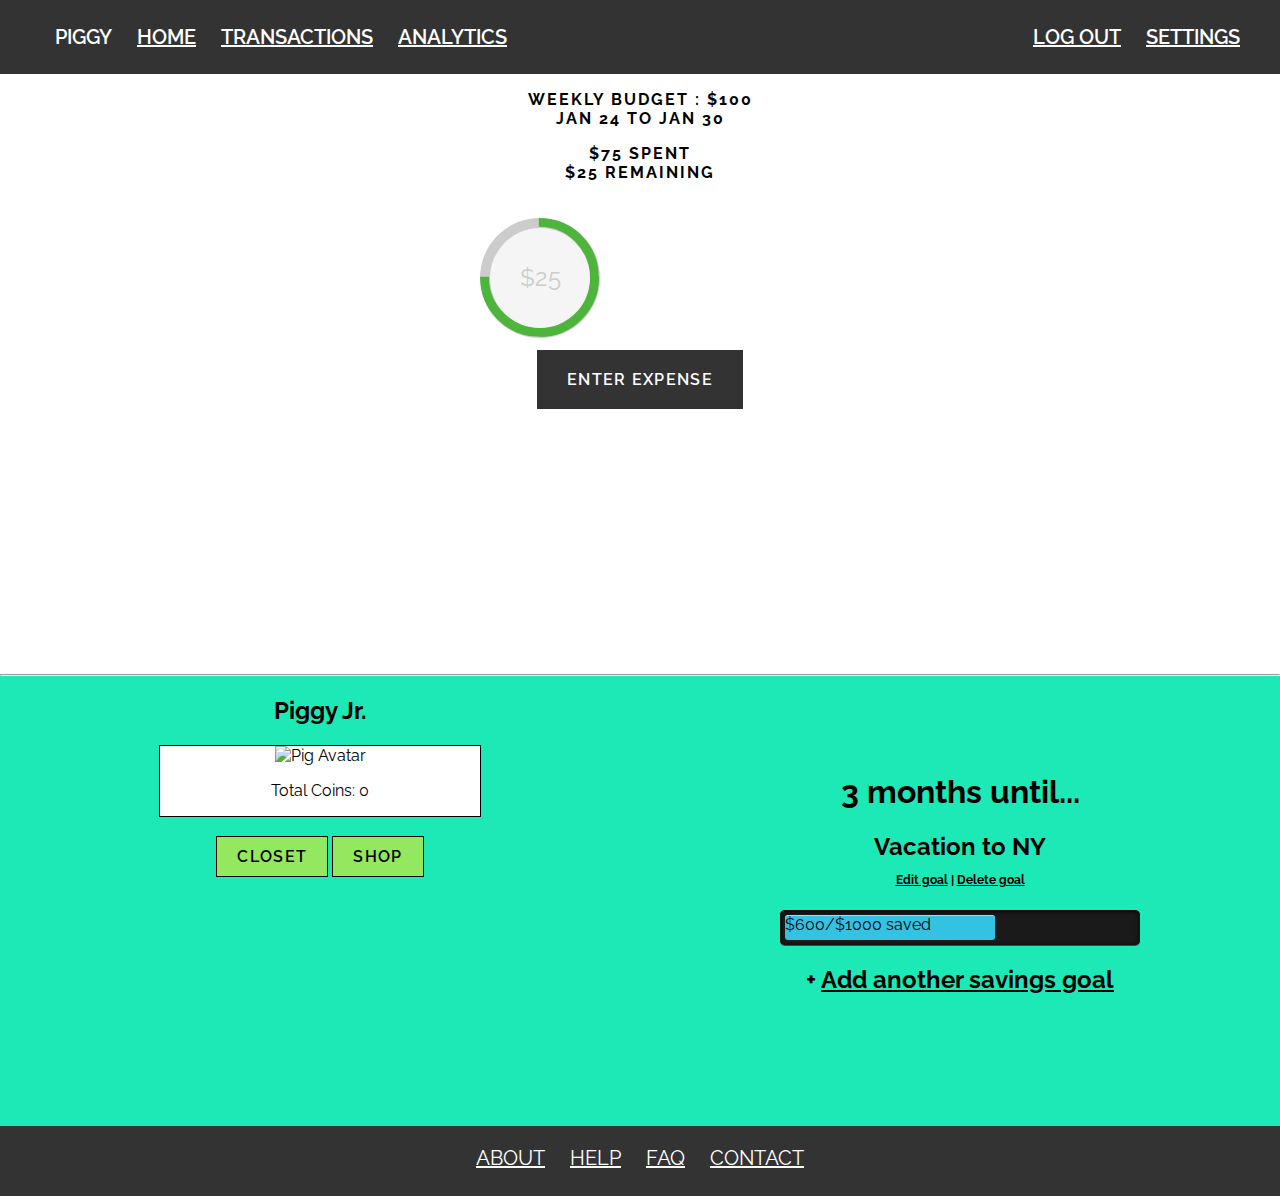
==== index.html @ 3ca3946b "Modified navigation for index.html and created expense.html page" ====
<!DOCTYPE html>
<html>
  <head>
    <title>Piggy Homepage</title>
    <meta charset="UTF-8">
    <meta name="viewport" content="width=device-width, initial-scale=1">
    
    <link href='https://fonts.googleapis.com/css?family=Raleway:400, 600' rel='stylesheet' type='text/css'>

    <link rel="stylesheet" href="css/circle.css">
    <link rel="stylesheet" href="css/home.css">

  </head>
  <body>

    <header>
      <div class="container-fluid">
        <ul class="nav-left">
          <li>PIGGY</li> <!-- Brand Name -->
          <li><a href="#">Home</a></li>
          <li><a href="src/expense.html">Transactions</a></li>
          <li><a href="#">Analytics</a></li>
        </ul>
        <ul class="nav-right">
          
          <li><a href="#">Settings</a></li>
          <li><a href="#">Log Out</a></li>
        </ul>
      </div>
    </header>

    <!--<div class="tabs-bar">
        <a href="#">
          <div class="tab" style="margin-right: 1px;">
            Home
          </div>
        </a>

        <a href="#">
          <div class="tab" style="margin-right: 1px;">
            Transactions
          </div>
        </a>

        <a href="#">
          <div class="tab">
            Analytics
          </div>
        </a>
    </div>-->
    
    <div class="jumbotron">
      <p class="weeklyIndicator"> Weekly Budget : $100 <br>Jan 24 to Jan 30 </p>
      <p class="currentSpendings"> $75 spent<br>$25 remaining </p>
      <div class="indicatorContainer">
          <div class="c100 p75 huge green">
            <span>$25</span>
            <div class="slice">
              <div class="bar"></div>
              <div class="fill"></div>
            </div>
          </div>
      </div>

      <!-- Enter expense button -->
      <div class="btnContainer">
        <a class="btn-primary" href="#">Enter Expense</a>
      </div>
    </div>

    <hr>

    <div class="jumbotron2">
      <div class="col" id="pig-avatar">
        <h2>Piggy Jr.</h2>
        <div id ="avatar-image">
          <img src="images/piggy-avatar.png" alt="Pig Avatar" height="auto" width="50%" style="margin:auto">
          <p>Total Coins: 0</p>
        </div>
        <br>
        <div class="buttons">
          <a class="btn-piggy" href="#">Closet</a>
          <a class="btn-piggy" href="#">Shop</a>
        </div>
      </div>

      <div class="col">
        <br><br><br><br>

        <h1 style="text-align: center"> 3 months until... </h1>
        <h2 style="text-align: center"> Vacation to NY <br><span style="font-size: 12px"><a href="#" style="color: black">Edit goal</a> | <a href="#" style="color: black">Delete goal</a></span> </h2>

        <div class="progress-bar blue" style="margin: 0 auto">
          <span style="width: 60%">$600/$1000 saved</span>
        </div>

        <h2 style="text-align: center">+ <a href="#" style="color: black">Add another savings goal </a></h2>
      </div>
    </div>

    <div class="footer">
      <a href="#">About</a>
      <a href="#">Help</a>
      <a href="#">FAQ</a>
      <a href="#">Contact</a>
    </div>

    <script>
    </script>
  </body>
</html>
---- css/circle.css ----
.rect-auto,
.c100.p51 .slice,
.c100.p52 .slice,
.c100.p53 .slice,
.c100.p54 .slice,
.c100.p55 .slice,
.c100.p56 .slice,
.c100.p57 .slice,
.c100.p58 .slice,
.c100.p59 .slice,
.c100.p60 .slice,
.c100.p61 .slice,
.c100.p62 .slice,
.c100.p63 .slice,
.c100.p64 .slice,
.c100.p65 .slice,
.c100.p66 .slice,
.c100.p67 .slice,
.c100.p68 .slice,
.c100.p69 .slice,
.c100.p70 .slice,
.c100.p71 .slice,
.c100.p72 .slice,
.c100.p73 .slice,
.c100.p74 .slice,
.c100.p75 .slice,
.c100.p76 .slice,
.c100.p77 .slice,
.c100.p78 .slice,
.c100.p79 .slice,
.c100.p80 .slice,
.c100.p81 .slice,
.c100.p82 .slice,
.c100.p83 .slice,
.c100.p84 .slice,
.c100.p85 .slice,
.c100.p86 .slice,
.c100.p87 .slice,
.c100.p88 .slice,
.c100.p89 .slice,
.c100.p90 .slice,
.c100.p91 .slice,
.c100.p92 .slice,
.c100.p93 .slice,
.c100.p94 .slice,
.c100.p95 .slice,
.c100.p96 .slice,
.c100.p97 .slice,
.c100.p98 .slice,
.c100.p99 .slice,
.c100.p100 .slice {
  clip: rect(auto, auto, auto, auto);
}
.pie,
.c100 .bar,
.c100.p51 .fill,
.c100.p52 .fill,
.c100.p53 .fill,
.c100.p54 .fill,
.c100.p55 .fill,
.c100.p56 .fill,
.c100.p57 .fill,
.c100.p58 .fill,
.c100.p59 .fill,
.c100.p60 .fill,
.c100.p61 .fill,
.c100.p62 .fill,
.c100.p63 .fill,
.c100.p64 .fill,
.c100.p65 .fill,
.c100.p66 .fill,
.c100.p67 .fill,
.c100.p68 .fill,
.c100.p69 .fill,
.c100.p70 .fill,
.c100.p71 .fill,
.c100.p72 .fill,
.c100.p73 .fill,
.c100.p74 .fill,
.c100.p75 .fill,
.c100.p76 .fill,
.c100.p77 .fill,
.c100.p78 .fill,
.c100.p79 .fill,
.c100.p80 .fill,
.c100.p81 .fill,
.c100.p82 .fill,
.c100.p83 .fill,
.c100.p84 .fill,
.c100.p85 .fill,
.c100.p86 .fill,
.c100.p87 .fill,
.c100.p88 .fill,
.c100.p89 .fill,
.c100.p90 .fill,
.c100.p91 .fill,
.c100.p92 .fill,
.c100.p93 .fill,
.c100.p94 .fill,
.c100.p95 .fill,
.c100.p96 .fill,
.c100.p97 .fill,
.c100.p98 .fill,
.c100.p99 .fill,
.c100.p100 .fill {
  position: absolute;
  border: 0.08em solid #307bbb;
  width: 0.84em;
  height: 0.84em;
  clip: rect(0em, 0.5em, 1em, 0em);
  border-radius: 50%;
  -webkit-transform: rotate(0deg);
  -moz-transform: rotate(0deg);
  -ms-transform: rotate(0deg);
  -o-transform: rotate(0deg);
  transform: rotate(0deg);
}
.pie-fill,
.c100.p51 .bar:after,
.c100.p51 .fill,
.c100.p52 .bar:after,
.c100.p52 .fill,
.c100.p53 .bar:after,
.c100.p53 .fill,
.c100.p54 .bar:after,
.c100.p54 .fill,
.c100.p55 .bar:after,
.c100.p55 .fill,
.c100.p56 .bar:after,
.c100.p56 .fill,
.c100.p57 .bar:after,
.c100.p57 .fill,
.c100.p58 .bar:after,
.c100.p58 .fill,
.c100.p59 .bar:after,
.c100.p59 .fill,
.c100.p60 .bar:after,
.c100.p60 .fill,
.c100.p61 .bar:after,
.c100.p61 .fill,
.c100.p62 .bar:after,
.c100.p62 .fill,
.c100.p63 .bar:after,
.c100.p63 .fill,
.c100.p64 .bar:after,
.c100.p64 .fill,
.c100.p65 .bar:after,
.c100.p65 .fill,
.c100.p66 .bar:after,
.c100.p66 .fill,
.c100.p67 .bar:after,
.c100.p67 .fill,
.c100.p68 .bar:after,
.c100.p68 .fill,
.c100.p69 .bar:after,
.c100.p69 .fill,
.c100.p70 .bar:after,
.c100.p70 .fill,
.c100.p71 .bar:after,
.c100.p71 .fill,
.c100.p72 .bar:after,
.c100.p72 .fill,
.c100.p73 .bar:after,
.c100.p73 .fill,
.c100.p74 .bar:after,
.c100.p74 .fill,
.c100.p75 .bar:after,
.c100.p75 .fill,
.c100.p76 .bar:after,
.c100.p76 .fill,
.c100.p77 .bar:after,
.c100.p77 .fill,
.c100.p78 .bar:after,
.c100.p78 .fill,
.c100.p79 .bar:after,
.c100.p79 .fill,
.c100.p80 .bar:after,
.c100.p80 .fill,
.c100.p81 .bar:after,
.c100.p81 .fill,
.c100.p82 .bar:after,
.c100.p82 .fill,
.c100.p83 .bar:after,
.c100.p83 .fill,
.c100.p84 .bar:after,
.c100.p84 .fill,
.c100.p85 .bar:after,
.c100.p85 .fill,
.c100.p86 .bar:after,
.c100.p86 .fill,
.c100.p87 .bar:after,
.c100.p87 .fill,
.c100.p88 .bar:after,
.c100.p88 .fill,
.c100.p89 .bar:after,
.c100.p89 .fill,
.c100.p90 .bar:after,
.c100.p90 .fill,
.c100.p91 .bar:after,
.c100.p91 .fill,
.c100.p92 .bar:after,
.c100.p92 .fill,
.c100.p93 .bar:after,
.c100.p93 .fill,
.c100.p94 .bar:after,
.c100.p94 .fill,
.c100.p95 .bar:after,
.c100.p95 .fill,
.c100.p96 .bar:after,
.c100.p96 .fill,
.c100.p97 .bar:after,
.c100.p97 .fill,
.c100.p98 .bar:after,
.c100.p98 .fill,
.c100.p99 .bar:after,
.c100.p99 .fill,
.c100.p100 .bar:after,
.c100.p100 .fill {
  -webkit-transform: rotate(180deg);
  -moz-transform: rotate(180deg);
  -ms-transform: rotate(180deg);
  -o-transform: rotate(180deg);
  transform: rotate(180deg);
}
.c100 {
  position: relative;
  font-size: 120px;
  width: 1em;
  height: 1em;
  border-radius: 50%;
  float: left;
  margin: 0 0.1em 0.1em 0;
  background-color: #cccccc;
}
.c100 *,
.c100 *:before,
.c100 *:after {
  -webkit-box-sizing: content-box;
  -moz-box-sizing: content-box;
  box-sizing: content-box;
}
.c100.center {
  float: none;
  margin: 0 auto;
}
.c100.big {
  font-size: 240px;
}
.c100.small {
  font-size: 80px;
}
.c100 > span {
  position: absolute;
  width: 100%;
  z-index: 1;
  left: 0;
  top: 0;
  width: 5em;
  line-height: 5em;
  font-size: 0.2em;
  color: #cccccc;
  display: block;
  text-align: center;
  white-space: nowrap;
  -webkit-transition-property: all;
  -moz-transition-property: all;
  -o-transition-property: all;
  transition-property: all;
  -webkit-transition-duration: 0.2s;
  -moz-transition-duration: 0.2s;
  -o-transition-duration: 0.2s;
  transition-duration: 0.2s;
  -webkit-transition-timing-function: ease-out;
  -moz-transition-timing-function: ease-out;
  -o-transition-timing-function: ease-out;
  transition-timing-function: ease-out;
}
.c100:after {
  position: absolute;
  top: 0.08em;
  left: 0.08em;
  display: block;
  content: " ";
  border-radius: 50%;
  background-color: #f5f5f5;
  width: 0.84em;
  height: 0.84em;
  -webkit-transition-property: all;
  -moz-transition-property: all;
  -o-transition-property: all;
  transition-property: all;
  -webkit-transition-duration: 0.2s;
  -moz-transition-duration: 0.2s;
  -o-transition-duration: 0.2s;
  transition-duration: 0.2s;
  -webkit-transition-timing-function: ease-in;
  -moz-transition-timing-function: ease-in;
  -o-transition-timing-function: ease-in;
  transition-timing-function: ease-in;
}
.c100 .slice {
  position: absolute;
  width: 1em;
  height: 1em;
  clip: rect(0em, 1em, 1em, 0.5em);
}
.c100.p1 .bar {
  -webkit-transform: rotate(3.6deg);
  -moz-transform: rotate(3.6deg);
  -ms-transform: rotate(3.6deg);
  -o-transform: rotate(3.6deg);
  transform: rotate(3.6deg);
}
.c100.p2 .bar {
  -webkit-transform: rotate(7.2deg);
  -moz-transform: rotate(7.2deg);
  -ms-transform: rotate(7.2deg);
  -o-transform: rotate(7.2deg);
  transform: rotate(7.2deg);
}
.c100.p3 .bar {
  -webkit-transform: rotate(10.8deg);
  -moz-transform: rotate(10.8deg);
  -ms-transform: rotate(10.8deg);
  -o-transform: rotate(10.8deg);
  transform: rotate(10.8deg);
}
.c100.p4 .bar {
  -webkit-transform: rotate(14.4deg);
  -moz-transform: rotate(14.4deg);
  -ms-transform: rotate(14.4deg);
  -o-transform: rotate(14.4deg);
  transform: rotate(14.4deg);
}
.c100.p5 .bar {
  -webkit-transform: rotate(18deg);
  -moz-transform: rotate(18deg);
  -ms-transform: rotate(18deg);
  -o-transform: rotate(18deg);
  transform: rotate(18deg);
}
.c100.p6 .bar {
  -webkit-transform: rotate(21.6deg);
  -moz-transform: rotate(21.6deg);
  -ms-transform: rotate(21.6deg);
  -o-transform: rotate(21.6deg);
  transform: rotate(21.6deg);
}
.c100.p7 .bar {
  -webkit-transform: rotate(25.2deg);
  -moz-transform: rotate(25.2deg);
  -ms-transform: rotate(25.2deg);
  -o-transform: rotate(25.2deg);
  transform: rotate(25.2deg);
}
.c100.p8 .bar {
  -webkit-transform: rotate(28.8deg);
  -moz-transform: rotate(28.8deg);
  -ms-transform: rotate(28.8deg);
  -o-transform: rotate(28.8deg);
  transform: rotate(28.8deg);
}
.c100.p9 .bar {
  -webkit-transform: rotate(32.4deg);
  -moz-transform: rotate(32.4deg);
  -ms-transform: rotate(32.4deg);
  -o-transform: rotate(32.4deg);
  transform: rotate(32.4deg);
}
.c100.p10 .bar {
  -webkit-transform: rotate(36deg);
  -moz-transform: rotate(36deg);
  -ms-transform: rotate(36deg);
  -o-transform: rotate(36deg);
  transform: rotate(36deg);
}
.c100.p11 .bar {
  -webkit-transform: rotate(39.6deg);
  -moz-transform: rotate(39.6deg);
  -ms-transform: rotate(39.6deg);
  -o-transform: rotate(39.6deg);
  transform: rotate(39.6deg);
}
.c100.p12 .bar {
  -webkit-transform: rotate(43.2deg);
  -moz-transform: rotate(43.2deg);
  -ms-transform: rotate(43.2deg);
  -o-transform: rotate(43.2deg);
  transform: rotate(43.2deg);
}
.c100.p13 .bar {
  -webkit-transform: rotate(46.800000000000004deg);
  -moz-transform: rotate(46.800000000000004deg);
  -ms-transform: rotate(46.800000000000004deg);
  -o-transform: rotate(46.800000000000004deg);
  transform: rotate(46.800000000000004deg);
}
.c100.p14 .bar {
  -webkit-transform: rotate(50.4deg);
  -moz-transform: rotate(50.4deg);
  -ms-transform: rotate(50.4deg);
  -o-transform: rotate(50.4deg);
  transform: rotate(50.4deg);
}
.c100.p15 .bar {
  -webkit-transform: rotate(54deg);
  -moz-transform: rotate(54deg);
  -ms-transform: rotate(54deg);
  -o-transform: rotate(54deg);
  transform: rotate(54deg);
}
.c100.p16 .bar {
  -webkit-transform: rotate(57.6deg);
  -moz-transform: rotate(57.6deg);
  -ms-transform: rotate(57.6deg);
  -o-transform: rotate(57.6deg);
  transform: rotate(57.6deg);
}
.c100.p17 .bar {
  -webkit-transform: rotate(61.2deg);
  -moz-transform: rotate(61.2deg);
  -ms-transform: rotate(61.2deg);
  -o-transform: rotate(61.2deg);
  transform: rotate(61.2deg);
}
.c100.p18 .bar {
  -webkit-transform: rotate(64.8deg);
  -moz-transform: rotate(64.8deg);
  -ms-transform: rotate(64.8deg);
  -o-transform: rotate(64.8deg);
  transform: rotate(64.8deg);
}
.c100.p19 .bar {
  -webkit-transform: rotate(68.4deg);
  -moz-transform: rotate(68.4deg);
  -ms-transform: rotate(68.4deg);
  -o-transform: rotate(68.4deg);
  transform: rotate(68.4deg);
}
.c100.p20 .bar {
  -webkit-transform: rotate(72deg);
  -moz-transform: rotate(72deg);
  -ms-transform: rotate(72deg);
  -o-transform: rotate(72deg);
  transform: rotate(72deg);
}
.c100.p21 .bar {
  -webkit-transform: rotate(75.60000000000001deg);
  -moz-transform: rotate(75.60000000000001deg);
  -ms-transform: rotate(75.60000000000001deg);
  -o-transform: rotate(75.60000000000001deg);
  transform: rotate(75.60000000000001deg);
}
.c100.p22 .bar {
  -webkit-transform: rotate(79.2deg);
  -moz-transform: rotate(79.2deg);
  -ms-transform: rotate(79.2deg);
  -o-transform: rotate(79.2deg);
  transform: rotate(79.2deg);
}
.c100.p23 .bar {
  -webkit-transform: rotate(82.8deg);
  -moz-transform: rotate(82.8deg);
  -ms-transform: rotate(82.8deg);
  -o-transform: rotate(82.8deg);
  transform: rotate(82.8deg);
}
.c100.p24 .bar {
  -webkit-transform: rotate(86.4deg);
  -moz-transform: rotate(86.4deg);
  -ms-transform: rotate(86.4deg);
  -o-transform: rotate(86.4deg);
  transform: rotate(86.4deg);
}
.c100.p25 .bar {
  -webkit-transform: rotate(90deg);
  -moz-transform: rotate(90deg);
  -ms-transform: rotate(90deg);
  -o-transform: rotate(90deg);
  transform: rotate(90deg);
}
.c100.p26 .bar {
  -webkit-transform: rotate(93.60000000000001deg);
  -moz-transform: rotate(93.60000000000001deg);
  -ms-transform: rotate(93.60000000000001deg);
  -o-transform: rotate(93.60000000000001deg);
  transform: rotate(93.60000000000001deg);
}
.c100.p27 .bar {
  -webkit-transform: rotate(97.2deg);
  -moz-transform: rotate(97.2deg);
  -ms-transform: rotate(97.2deg);
  -o-transform: rotate(97.2deg);
  transform: rotate(97.2deg);
}
.c100.p28 .bar {
  -webkit-transform: rotate(100.8deg);
  -moz-transform: rotate(100.8deg);
  -ms-transform: rotate(100.8deg);
  -o-transform: rotate(100.8deg);
  transform: rotate(100.8deg);
}
.c100.p29 .bar {
  -webkit-transform: rotate(104.4deg);
  -moz-transform: rotate(104.4deg);
  -ms-transform: rotate(104.4deg);
  -o-transform: rotate(104.4deg);
  transform: rotate(104.4deg);
}
.c100.p30 .bar {
  -webkit-transform: rotate(108deg);
  -moz-transform: rotate(108deg);
  -ms-transform: rotate(108deg);
  -o-transform: rotate(108deg);
  transform: rotate(108deg);
}
.c100.p31 .bar {
  -webkit-transform: rotate(111.60000000000001deg);
  -moz-transform: rotate(111.60000000000001deg);
  -ms-transform: rotate(111.60000000000001deg);
  -o-transform: rotate(111.60000000000001deg);
  transform: rotate(111.60000000000001deg);
}
.c100.p32 .bar {
  -webkit-transform: rotate(115.2deg);
  -moz-transform: rotate(115.2deg);
  -ms-transform: rotate(115.2deg);
  -o-transform: rotate(115.2deg);
  transform: rotate(115.2deg);
}
.c100.p33 .bar {
  -webkit-transform: rotate(118.8deg);
  -moz-transform: rotate(118.8deg);
  -ms-transform: rotate(118.8deg);
  -o-transform: rotate(118.8deg);
  transform: rotate(118.8deg);
}
.c100.p34 .bar {
  -webkit-transform: rotate(122.4deg);
  -moz-transform: rotate(122.4deg);
  -ms-transform: rotate(122.4deg);
  -o-transform: rotate(122.4deg);
  transform: rotate(122.4deg);
}
.c100.p35 .bar {
  -webkit-transform: rotate(126deg);
  -moz-transform: rotate(126deg);
  -ms-transform: rotate(126deg);
  -o-transform: rotate(126deg);
  transform: rotate(126deg);
}
.c100.p36 .bar {
  -webkit-transform: rotate(129.6deg);
  -moz-transform: rotate(129.6deg);
  -ms-transform: rotate(129.6deg);
  -o-transform: rotate(129.6deg);
  transform: rotate(129.6deg);
}
.c100.p37 .bar {
  -webkit-transform: rotate(133.20000000000002deg);
  -moz-transform: rotate(133.20000000000002deg);
  -ms-transform: rotate(133.20000000000002deg);
  -o-transform: rotate(133.20000000000002deg);
  transform: rotate(133.20000000000002deg);
}
.c100.p38 .bar {
  -webkit-transform: rotate(136.8deg);
  -moz-transform: rotate(136.8deg);
  -ms-transform: rotate(136.8deg);
  -o-transform: rotate(136.8deg);
  transform: rotate(136.8deg);
}
.c100.p39 .bar {
  -webkit-transform: rotate(140.4deg);
  -moz-transform: rotate(140.4deg);
  -ms-transform: rotate(140.4deg);
  -o-transform: rotate(140.4deg);
  transform: rotate(140.4deg);
}
.c100.p40 .bar {
  -webkit-transform: rotate(144deg);
  -moz-transform: rotate(144deg);
  -ms-transform: rotate(144deg);
  -o-transform: rotate(144deg);
  transform: rotate(144deg);
}
.c100.p41 .bar {
  -webkit-transform: rotate(147.6deg);
  -moz-transform: rotate(147.6deg);
  -ms-transform: rotate(147.6deg);
  -o-transform: rotate(147.6deg);
  transform: rotate(147.6deg);
}
.c100.p42 .bar {
  -webkit-transform: rotate(151.20000000000002deg);
  -moz-transform: rotate(151.20000000000002deg);
  -ms-transform: rotate(151.20000000000002deg);
  -o-transform: rotate(151.20000000000002deg);
  transform: rotate(151.20000000000002deg);
}
.c100.p43 .bar {
  -webkit-transform: rotate(154.8deg);
  -moz-transform: rotate(154.8deg);
  -ms-transform: rotate(154.8deg);
  -o-transform: rotate(154.8deg);
  transform: rotate(154.8deg);
}
.c100.p44 .bar {
  -webkit-transform: rotate(158.4deg);
  -moz-transform: rotate(158.4deg);
  -ms-transform: rotate(158.4deg);
  -o-transform: rotate(158.4deg);
  transform: rotate(158.4deg);
}
.c100.p45 .bar {
  -webkit-transform: rotate(162deg);
  -moz-transform: rotate(162deg);
  -ms-transform: rotate(162deg);
  -o-transform: rotate(162deg);
  transform: rotate(162deg);
}
.c100.p46 .bar {
  -webkit-transform: rotate(165.6deg);
  -moz-transform: rotate(165.6deg);
  -ms-transform: rotate(165.6deg);
  -o-transform: rotate(165.6deg);
  transform: rotate(165.6deg);
}
.c100.p47 .bar {
  -webkit-transform: rotate(169.20000000000002deg);
  -moz-transform: rotate(169.20000000000002deg);
  -ms-transform: rotate(169.20000000000002deg);
  -o-transform: rotate(169.20000000000002deg);
  transform: rotate(169.20000000000002deg);
}
.c100.p48 .bar {
  -webkit-transform: rotate(172.8deg);
  -moz-transform: rotate(172.8deg);
  -ms-transform: rotate(172.8deg);
  -o-transform: rotate(172.8deg);
  transform: rotate(172.8deg);
}
.c100.p49 .bar {
  -webkit-transform: rotate(176.4deg);
  -moz-transform: rotate(176.4deg);
  -ms-transform: rotate(176.4deg);
  -o-transform: rotate(176.4deg);
  transform: rotate(176.4deg);
}
.c100.p50 .bar {
  -webkit-transform: rotate(180deg);
  -moz-transform: rotate(180deg);
  -ms-transform: rotate(180deg);
  -o-transform: rotate(180deg);
  transform: rotate(180deg);
}
.c100.p51 .bar {
  -webkit-transform: rotate(183.6deg);
  -moz-transform: rotate(183.6deg);
  -ms-transform: rotate(183.6deg);
  -o-transform: rotate(183.6deg);
  transform: rotate(183.6deg);
}
.c100.p52 .bar {
  -webkit-transform: rotate(187.20000000000002deg);
  -moz-transform: rotate(187.20000000000002deg);
  -ms-transform: rotate(187.20000000000002deg);
  -o-transform: rotate(187.20000000000002deg);
  transform: rotate(187.20000000000002deg);
}
.c100.p53 .bar {
  -webkit-transform: rotate(190.8deg);
  -moz-transform: rotate(190.8deg);
  -ms-transform: rotate(190.8deg);
  -o-transform: rotate(190.8deg);
  transform: rotate(190.8deg);
}
.c100.p54 .bar {
  -webkit-transform: rotate(194.4deg);
  -moz-transform: rotate(194.4deg);
  -ms-transform: rotate(194.4deg);
  -o-transform: rotate(194.4deg);
  transform: rotate(194.4deg);
}
.c100.p55 .bar {
  -webkit-transform: rotate(198deg);
  -moz-transform: rotate(198deg);
  -ms-transform: rotate(198deg);
  -o-transform: rotate(198deg);
  transform: rotate(198deg);
}
.c100.p56 .bar {
  -webkit-transform: rotate(201.6deg);
  -moz-transform: rotate(201.6deg);
  -ms-transform: rotate(201.6deg);
  -o-transform: rotate(201.6deg);
  transform: rotate(201.6deg);
}
.c100.p57 .bar {
  -webkit-transform: rotate(205.20000000000002deg);
  -moz-transform: rotate(205.20000000000002deg);
  -ms-transform: rotate(205.20000000000002deg);
  -o-transform: rotate(205.20000000000002deg);
  transform: rotate(205.20000000000002deg);
}
.c100.p58 .bar {
  -webkit-transform: rotate(208.8deg);
  -moz-transform: rotate(208.8deg);
  -ms-transform: rotate(208.8deg);
  -o-transform: rotate(208.8deg);
  transform: rotate(208.8deg);
}
.c100.p59 .bar {
  -webkit-transform: rotate(212.4deg);
  -moz-transform: rotate(212.4deg);
  -ms-transform: rotate(212.4deg);
  -o-transform: rotate(212.4deg);
  transform: rotate(212.4deg);
}
.c100.p60 .bar {
  -webkit-transform: rotate(216deg);
  -moz-transform: rotate(216deg);
  -ms-transform: rotate(216deg);
  -o-transform: rotate(216deg);
  transform: rotate(216deg);
}
.c100.p61 .bar {
  -webkit-transform: rotate(219.6deg);
  -moz-transform: rotate(219.6deg);
  -ms-transform: rotate(219.6deg);
  -o-transform: rotate(219.6deg);
  transform: rotate(219.6deg);
}
.c100.p62 .bar {
  -webkit-transform: rotate(223.20000000000002deg);
  -moz-transform: rotate(223.20000000000002deg);
  -ms-transform: rotate(223.20000000000002deg);
  -o-transform: rotate(223.20000000000002deg);
  transform: rotate(223.20000000000002deg);
}
.c100.p63 .bar {
  -webkit-transform: rotate(226.8deg);
  -moz-transform: rotate(226.8deg);
  -ms-transform: rotate(226.8deg);
  -o-transform: rotate(226.8deg);
  transform: rotate(226.8deg);
}
.c100.p64 .bar {
  -webkit-transform: rotate(230.4deg);
  -moz-transform: rotate(230.4deg);
  -ms-transform: rotate(230.4deg);
  -o-transform: rotate(230.4deg);
  transform: rotate(230.4deg);
}
.c100.p65 .bar {
  -webkit-transform: rotate(234deg);
  -moz-transform: rotate(234deg);
  -ms-transform: rotate(234deg);
  -o-transform: rotate(234deg);
  transform: rotate(234deg);
}
.c100.p66 .bar {
  -webkit-transform: rotate(237.6deg);
  -moz-transform: rotate(237.6deg);
  -ms-transform: rotate(237.6deg);
  -o-transform: rotate(237.6deg);
  transform: rotate(237.6deg);
}
.c100.p67 .bar {
  -webkit-transform: rotate(241.20000000000002deg);
  -moz-transform: rotate(241.20000000000002deg);
  -ms-transform: rotate(241.20000000000002deg);
  -o-transform: rotate(241.20000000000002deg);
  transform: rotate(241.20000000000002deg);
}
.c100.p68 .bar {
  -webkit-transform: rotate(244.8deg);
  -moz-transform: rotate(244.8deg);
  -ms-transform: rotate(244.8deg);
  -o-transform: rotate(244.8deg);
  transform: rotate(244.8deg);
}
.c100.p69 .bar {
  -webkit-transform: rotate(248.4deg);
  -moz-transform: rotate(248.4deg);
  -ms-transform: rotate(248.4deg);
  -o-transform: rotate(248.4deg);
  transform: rotate(248.4deg);
}
.c100.p70 .bar {
  -webkit-transform: rotate(252deg);
  -moz-transform: rotate(252deg);
  -ms-transform: rotate(252deg);
  -o-transform: rotate(252deg);
  transform: rotate(252deg);
}
.c100.p71 .bar {
  -webkit-transform: rotate(255.6deg);
  -moz-transform: rotate(255.6deg);
  -ms-transform: rotate(255.6deg);
  -o-transform: rotate(255.6deg);
  transform: rotate(255.6deg);
}
.c100.p72 .bar {
  -webkit-transform: rotate(259.2deg);
  -moz-transform: rotate(259.2deg);
  -ms-transform: rotate(259.2deg);
  -o-transform: rotate(259.2deg);
  transform: rotate(259.2deg);
}
.c100.p73 .bar {
  -webkit-transform: rotate(262.8deg);
  -moz-transform: rotate(262.8deg);
  -ms-transform: rotate(262.8deg);
  -o-transform: rotate(262.8deg);
  transform: rotate(262.8deg);
}
.c100.p74 .bar {
  -webkit-transform: rotate(266.40000000000003deg);
  -moz-transform: rotate(266.40000000000003deg);
  -ms-transform: rotate(266.40000000000003deg);
  -o-transform: rotate(266.40000000000003deg);
  transform: rotate(266.40000000000003deg);
}
.c100.p75 .bar {
  -webkit-transform: rotate(270deg);
  -moz-transform: rotate(270deg);
  -ms-transform: rotate(270deg);
  -o-transform: rotate(270deg);
  transform: rotate(270deg);
}
.c100.p76 .bar {
  -webkit-transform: rotate(273.6deg);
  -moz-transform: rotate(273.6deg);
  -ms-transform: rotate(273.6deg);
  -o-transform: rotate(273.6deg);
  transform: rotate(273.6deg);
}
.c100.p77 .bar {
  -webkit-transform: rotate(277.2deg);
  -moz-transform: rotate(277.2deg);
  -ms-transform: rotate(277.2deg);
  -o-transform: rotate(277.2deg);
  transform: rotate(277.2deg);
}
.c100.p78 .bar {
  -webkit-transform: rotate(280.8deg);
  -moz-transform: rotate(280.8deg);
  -ms-transform: rotate(280.8deg);
  -o-transform: rotate(280.8deg);
  transform: rotate(280.8deg);
}
.c100.p79 .bar {
  -webkit-transform: rotate(284.40000000000003deg);
  -moz-transform: rotate(284.40000000000003deg);
  -ms-transform: rotate(284.40000000000003deg);
  -o-transform: rotate(284.40000000000003deg);
  transform: rotate(284.40000000000003deg);
}
.c100.p80 .bar {
  -webkit-transform: rotate(288deg);
  -moz-transform: rotate(288deg);
  -ms-transform: rotate(288deg);
  -o-transform: rotate(288deg);
  transform: rotate(288deg);
}
.c100.p81 .bar {
  -webkit-transform: rotate(291.6deg);
  -moz-transform: rotate(291.6deg);
  -ms-transform: rotate(291.6deg);
  -o-transform: rotate(291.6deg);
  transform: rotate(291.6deg);
}
.c100.p82 .bar {
  -webkit-transform: rotate(295.2deg);
  -moz-transform: rotate(295.2deg);
  -ms-transform: rotate(295.2deg);
  -o-transform: rotate(295.2deg);
  transform: rotate(295.2deg);
}
.c100.p83 .bar {
  -webkit-transform: rotate(298.8deg);
  -moz-transform: rotate(298.8deg);
  -ms-transform: rotate(298.8deg);
  -o-transform: rotate(298.8deg);
  transform: rotate(298.8deg);
}
.c100.p84 .bar {
  -webkit-transform: rotate(302.40000000000003deg);
  -moz-transform: rotate(302.40000000000003deg);
  -ms-transform: rotate(302.40000000000003deg);
  -o-transform: rotate(302.40000000000003deg);
  transform: rotate(302.40000000000003deg);
}
.c100.p85 .bar {
  -webkit-transform: rotate(306deg);
  -moz-transform: rotate(306deg);
  -ms-transform: rotate(306deg);
  -o-transform: rotate(306deg);
  transform: rotate(306deg);
}
.c100.p86 .bar {
  -webkit-transform: rotate(309.6deg);
  -moz-transform: rotate(309.6deg);
  -ms-transform: rotate(309.6deg);
  -o-transform: rotate(309.6deg);
  transform: rotate(309.6deg);
}
.c100.p87 .bar {
  -webkit-transform: rotate(313.2deg);
  -moz-transform: rotate(313.2deg);
  -ms-transform: rotate(313.2deg);
  -o-transform: rotate(313.2deg);
  transform: rotate(313.2deg);
}
.c100.p88 .bar {
  -webkit-transform: rotate(316.8deg);
  -moz-transform: rotate(316.8deg);
  -ms-transform: rotate(316.8deg);
  -o-transform: rotate(316.8deg);
  transform: rotate(316.8deg);
}
.c100.p89 .bar {
  -webkit-transform: rotate(320.40000000000003deg);
  -moz-transform: rotate(320.40000000000003deg);
  -ms-transform: rotate(320.40000000000003deg);
  -o-transform: rotate(320.40000000000003deg);
  transform: rotate(320.40000000000003deg);
}
.c100.p90 .bar {
  -webkit-transform: rotate(324deg);
  -moz-transform: rotate(324deg);
  -ms-transform: rotate(324deg);
  -o-transform: rotate(324deg);
  transform: rotate(324deg);
}
.c100.p91 .bar {
  -webkit-transform: rotate(327.6deg);
  -moz-transform: rotate(327.6deg);
  -ms-transform: rotate(327.6deg);
  -o-transform: rotate(327.6deg);
  transform: rotate(327.6deg);
}
.c100.p92 .bar {
  -webkit-transform: rotate(331.2deg);
  -moz-transform: rotate(331.2deg);
  -ms-transform: rotate(331.2deg);
  -o-transform: rotate(331.2deg);
  transform: rotate(331.2deg);
}
.c100.p93 .bar {
  -webkit-transform: rotate(334.8deg);
  -moz-transform: rotate(334.8deg);
  -ms-transform: rotate(334.8deg);
  -o-transform: rotate(334.8deg);
  transform: rotate(334.8deg);
}
.c100.p94 .bar {
  -webkit-transform: rotate(338.40000000000003deg);
  -moz-transform: rotate(338.40000000000003deg);
  -ms-transform: rotate(338.40000000000003deg);
  -o-transform: rotate(338.40000000000003deg);
  transform: rotate(338.40000000000003deg);
}
.c100.p95 .bar {
  -webkit-transform: rotate(342deg);
  -moz-transform: rotate(342deg);
  -ms-transform: rotate(342deg);
  -o-transform: rotate(342deg);
  transform: rotate(342deg);
}
.c100.p96 .bar {
  -webkit-transform: rotate(345.6deg);
  -moz-transform: rotate(345.6deg);
  -ms-transform: rotate(345.6deg);
  -o-transform: rotate(345.6deg);
  transform: rotate(345.6deg);
}
.c100.p97 .bar {
  -webkit-transform: rotate(349.2deg);
  -moz-transform: rotate(349.2deg);
  -ms-transform: rotate(349.2deg);
  -o-transform: rotate(349.2deg);
  transform: rotate(349.2deg);
}
.c100.p98 .bar {
  -webkit-transform: rotate(352.8deg);
  -moz-transform: rotate(352.8deg);
  -ms-transform: rotate(352.8deg);
  -o-transform: rotate(352.8deg);
  transform: rotate(352.8deg);
}
.c100.p99 .bar {
  -webkit-transform: rotate(356.40000000000003deg);
  -moz-transform: rotate(356.40000000000003deg);
  -ms-transform: rotate(356.40000000000003deg);
  -o-transform: rotate(356.40000000000003deg);
  transform: rotate(356.40000000000003deg);
}
.c100.p100 .bar {
  -webkit-transform: rotate(360deg);
  -moz-transform: rotate(360deg);
  -ms-transform: rotate(360deg);
  -o-transform: rotate(360deg);
  transform: rotate(360deg);
}
.c100:hover {
  cursor: default;
}
.c100:hover > span {
  width: 3.33em;
  line-height: 3.33em;
  font-size: 0.3em;
  color: #307bbb;
}
.c100:hover:after {
  top: 0.04em;
  left: 0.04em;
  width: 0.92em;
  height: 0.92em;
}
.c100.dark {
  background-color: #777777;
}
.c100.dark .bar,
.c100.dark .fill {
  border-color: #c6ff00 !important;
}
.c100.dark > span {
  color: #777777;
}
.c100.dark:after {
  background-color: #666666;
}
.c100.dark:hover > span {
  color: #c6ff00;
}
.c100.green .bar,
.c100.green .fill {
  border-color: #4db53c !important;
}
.c100.green:hover > span {
  color: #4db53c;
}
.c100.green.dark .bar,
.c100.green.dark .fill {
  border-color: #5fd400 !important;
}
.c100.green.dark:hover > span {
  color: #5fd400;
}
.c100.orange .bar,
.c100.orange .fill {
  border-color: #dd9d22 !important;
}
.c100.orange:hover > span {
  color: #dd9d22;
}
.c100.orange.dark .bar,
.c100.orange.dark .fill {
  border-color: #e08833 !important;
}
.c100.orange.dark:hover > span {
  color: #e08833;
}
---- css/home.css ----
html, body {
  margin: 0;
  padding: 0;
}

.container {
  max-width: 100%;
}

/* From Bootstrap */
.container-fluid {
  padding-right: 15px;
  padding-left: 15px;
  margin-right: auto;
  margin-left: auto;
}

.jumbotron {
  font-family: 'Raleway', sans-serif;
  background-size: cover;
  height: 600px;
}

.jumbotron2 {
  font-family: 'Raleway', sans-serif;
  background-size: cover;
  height: 450px;
}
      
header {
  background-color: #333;
  padding-top: 25px;
  padding-bottom: 25px;
}

.nav-left, .nav-right {
  list-style-type: none; 
  margin: 0;

}

.nav-left li {
  font-size: 20px;
  float: left;
  color: #fff;
  display: inline;
  font-family: 'Raleway', sans-serif;
  font-weight: 600;        
  font-size: 20px;
  margin-right: 25px;
  text-transform: uppercase;
}

.nav-right li {
  font-size: 20px;
  float: right;
  color: #fff;
  display: inline;
  font-family: 'Raleway', sans-serif;
  font-weight: 600;        
  font-size: 20px;
  margin-right: 25px;
  text-transform: uppercase;
}

.nav-left, .nav-right li:hover {
  color: #333;
  background-color: white;
}


/*.nav li:first-child {
  font-size: 20px;
  float: left;
}

.nav li{
  float: right;
  color: #fff;
  display: inline;
  font-family: 'Raleway', sans-serif;
  font-weight: 600;        
  font-size: 20px;
  margin-right: 25px;
  text-transform: uppercase;
}*/

a {
  color: #fff;
}

.col {
  width: 50%;
  float: left;
  background: #1DE9B6;
  height: 600px;
}

.tab {
  font-family: 'Raleway', sans-serif;
  text-transform: uppercase;
  font-weight: bold;
  padding-top: 15px;
  padding-bottom: 15px;
  width: 33%;
  float: left;
  background: #1DE9B6;
  text-align: center; 
  border-style: solid;
  border-color: gray;
  border-width: 1px;
  margin-top: 1px;
}

.tab:hover {
  border-style: solid;
  border-color: black;
  border-width: 1px;
}

div {
  overflow: hidden;
}

.tabs-bar {
  width: 95%;
  margin: 0 auto;
  height: 100%;
}

.tabs-bar a {
  color: black;
}

@media only screen and (max-width: 905px) {
  .tab {
    width: 32%;
  }
}

.indicatorContainer {
  width: 320px; /* change hard coding and figure out how to make outer
                 * div the same height/width of the inner div 
                 */
  padding-top: 20px;
  margin: 0 auto;               
}

.weeklyIndicator {
  font-family: 'Raleway', sans-serif;
  font-weight: bold;
  letter-spacing: 2px;
  text-transform: uppercase;
  text-align: center;
}

.currentSpendings {
  font-family: 'Raleway', sans-serif;
  font-weight: bold;
  letter-spacing: 2px;
  text-transform: uppercase;
  text-align: center;
}

#pig-avatar {
  text-align: center;
  display: inline-block;
}

#avatar-image {
  background-color: white;
  
  width: 50%;
  margin-left: auto;
  margin-right: auto;
  border-style: solid;
  border-width: 1px;
}

hr {
  margin: 0;
}

.btn-primary {
  background-color: #333;
  color: #fff;
  font-family: 'Raleway', sans-serif;
  font-weight: 600;
  font-size: 16px;
  letter-spacing: 1.3px;
  text-decoration: none;
  text-transform: uppercase;
  padding: 20px 30px;
}

.btn-piggy {
  background-color: #94E85F;
  font-family: 'Raleway', sans-serif;
  font-weight: 600;
  font-size: 16px;
  letter-spacing: 1.3px;
  text-decoration: none;
  text-transform: uppercase;

  padding: 10px 20px;

  margin: 5px 0;
  color: black;
  border-style: solid;
  border-width: 1px;
  border-color: black;

}

.btnContainer {
  padding: 20px 30px;
  text-align: center;
}

.buttons {
  padding: 11px 20px;
  height: 50px;
}

.progress-bar {
    font-family: 'Raleway', sans-serif;
    background-color: #1a1a1a;
    height: 25px;
    padding: 5px;
    width: 350px;
    margin: 50px 0;         
    border-radius: 5px;
    box-shadow: 0 1px 5px #000 inset, 0 1px 0 #444;   

}

.progress-bar span {
    display: inline-block;
    height: 100%;
    border-radius: 3px;
    box-shadow: 0 1px 0 rgba(255, 255, 255, .5) inset;
    transition: width .4s ease-in-out;    
}

.blue span {
    background-color: #34c2e3;   
}

.footer {
  text-align: center;
  text-transform: uppercase;
  font-family: 'Raleway', sans-serif;
  font-size: 20px;
  background-color: #333;
  height: 50px;
  padding-top: 20px;
}

.footer a {
  margin: 0 10px;
}
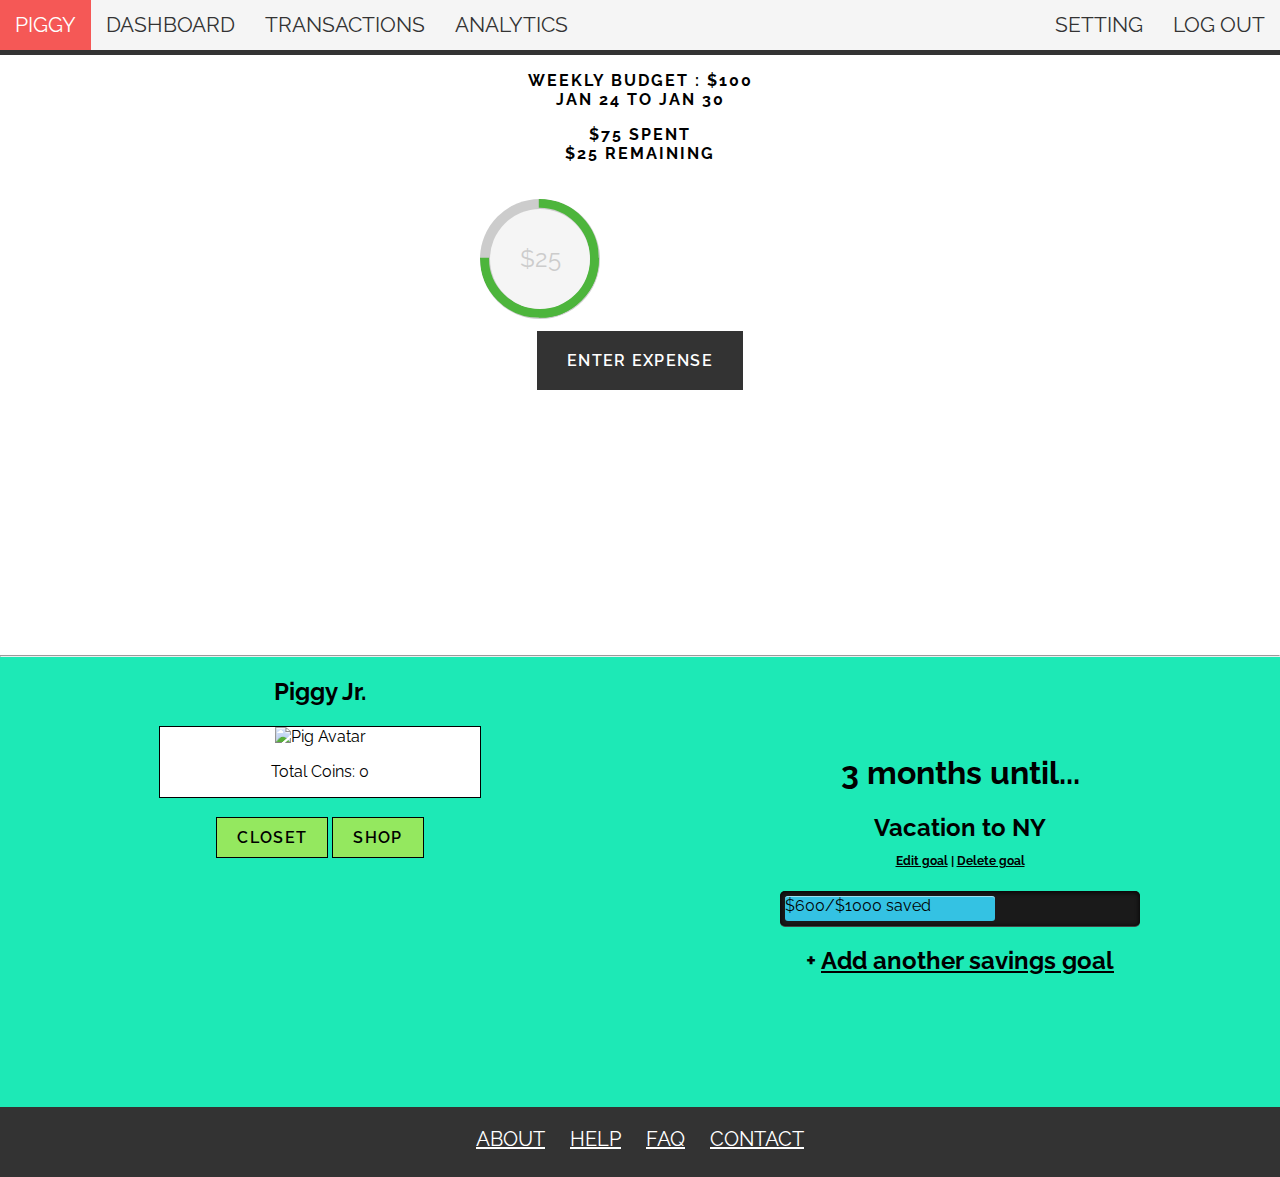
==== commit b131799d: "Changed navigation and added login page" ====
--- a/index.html
+++ b/index.html
@@ -15,16 +15,16 @@
 
     <header>
       <div class="container-fluid">
-        <ul class="nav-left">
-          <li>PIGGY</li> <!-- Brand Name -->
-          <li><a href="#">Home</a></li>
-          <li><a href="src/expense.html">Transactions</a></li>
+        <!--<a href="#" id="toggle">MENU</a>-->
+        <ul class="nav">
+          <li><a href="../index.html">PIGGY<a></li>
+          <li><a href="../index.html">Dashboard</a></li>
+          <li><a href="#">Transactions</a></li>
           <li><a href="#">Analytics</a></li>
-        </ul>
-        <ul class="nav-right">
-          
-          <li><a href="#">Settings</a></li>
-          <li><a href="#">Log Out</a></li>
+          <ul class="nav-right">
+            <li><a href="#">Log Out</a></li>
+            <li><a href="#">Setting</a></li>
+          </ul>
         </ul>
       </div>
     </header>
--- a/css/home.css
+++ b/css/home.css
@@ -9,8 +9,8 @@
 
 /* From Bootstrap */
 .container-fluid {
-  padding-right: 15px;
-  padding-left: 15px;
+  /*padding-right: 15px;
+  padding-left: 15px;*/
   margin-right: auto;
   margin-left: auto;
 }
@@ -28,12 +28,12 @@
 }
       
 header {
-  background-color: #333;
+  /*background-color: #333;
   padding-top: 25px;
-  padding-bottom: 25px;
-}
-
-.nav-left, .nav-right {
+  padding-bottom: 25px;*/
+}
+
+/*.nav-left, .nav-right {
   list-style-type: none; 
   margin: 0;
 
@@ -66,7 +66,7 @@
 .nav-left, .nav-right li:hover {
   color: #333;
   background-color: white;
-}
+}*/
 
 
 /*.nav li:first-child {
@@ -258,4 +258,72 @@
 
 .footer a {
   margin: 0 10px;
+}
+
+.nav, .nav-right {
+  font-family: 'Raleway', sans-serif;
+  list-style-type: none; 
+  margin: 0;
+  padding: 0;
+
+}
+
+.nav {
+  background-color: #f5f5f5;
+  border-bottom: 5px solid #333;
+  float: left;
+  width: 100%;
+}
+
+.nav > li {
+  float: left;
+  margin-bottom: -5px;
+  border-bottom: 5px solid transparent;
+  text-align: left;
+}
+
+.nav li a {
+  display: block;
+  text-decoration: none;
+  white-space: normal;
+}
+
+.nav > li > a {
+  color: #333;
+  display: block;
+  font-size: 1.3em;
+  line-height: 50px;
+  padding: 0 15px;
+  text-transform: uppercase;
+}
+
+.nav > li:hover > a, .nav > a:hover {
+  background-color: #F55856;
+  color: #fff;
+}
+
+.nav-right > li {
+  float: right;
+  margin-bottom: -5px;
+  border-bottom: 5px solid transparent;
+  text-align: right;
+}
+.nav-right li a {
+  display: block;
+  text-decoration: none;
+  white-space: normal;
+}
+
+.nav-right > li > a {
+  color: #333;
+  display: block;
+  font-size: 1.3em;
+  line-height: 50px;
+  padding: 0 15px;
+  text-transform: uppercase;
+}
+
+.nav-right > li:hover > a, .nav-right > a:hover {
+  background-color: #F55856;
+  color: #fff;
 }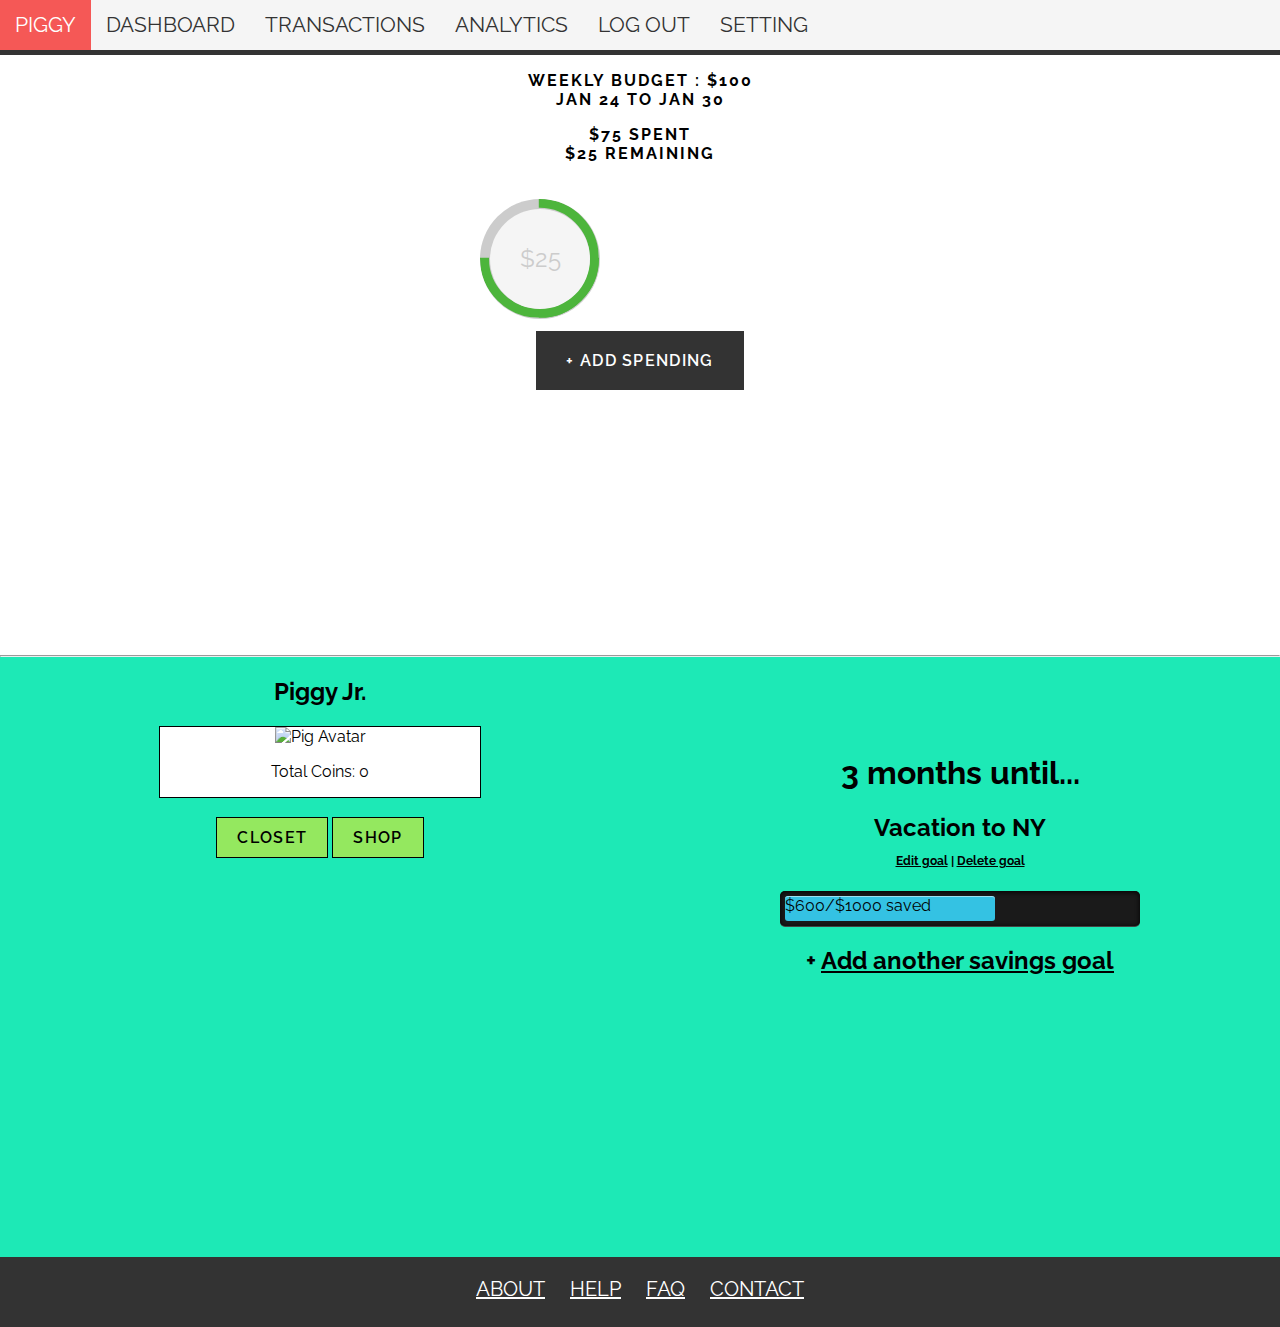
==== commit c443abbd: "Made web pages as mobile friendly as possible for now" ====
--- a/index.html
+++ b/index.html
@@ -6,6 +6,7 @@
     <meta name="viewport" content="width=device-width, initial-scale=1">
     
     <link href='https://fonts.googleapis.com/css?family=Raleway:400, 600' rel='stylesheet' type='text/css'>
+    <script src="https://ajax.googleapis.com/ajax/libs/jquery/1.12.0/jquery.min.js"></script>
 
     <link rel="stylesheet" href="css/circle.css">
     <link rel="stylesheet" href="css/home.css">
@@ -17,14 +18,16 @@
       <div class="container-fluid">
         <!--<a href="#" id="toggle">MENU</a>-->
         <ul class="nav">
-          <li><a href="../index.html">PIGGY<a></li>
-          <li><a href="../index.html">Dashboard</a></li>
-          <li><a href="#">Transactions</a></li>
+          <li><a href="index.html">PIGGY<a></li>
+          <li><a href="index.html">Dashboard</a></li>
+          <li><a href="src/expense.html">Transactions</a></li>
           <li><a href="#">Analytics</a></li>
-          <ul class="nav-right">
+          <li><a href="#">Log Out</a></li>
+          <li><a href="#">Setting</a></li>
+          <!--<ul class="nav-right">
             <li><a href="#">Log Out</a></li>
             <li><a href="#">Setting</a></li>
-          </ul>
+          </ul>-->
         </ul>
       </div>
     </header>
@@ -64,14 +67,14 @@
 
       <!-- Enter expense button -->
       <div class="btnContainer">
-        <a class="btn-primary" href="#">Enter Expense</a>
+        <a class="btn-primary" href="#">+ Add Spending</a>
       </div>
     </div>
 
     <hr>
 
     <div class="jumbotron2">
-      <div class="col" id="pig-avatar">
+      <div class="col1" id="pig-avatar">
         <h2>Piggy Jr.</h2>
         <div id ="avatar-image">
           <img src="images/piggy-avatar.png" alt="Pig Avatar" height="auto" width="50%" style="margin:auto">
@@ -84,9 +87,8 @@
         </div>
       </div>
 
-      <div class="col">
+      <div class="col2">
         <br><br><br><br>
-
         <h1 style="text-align: center"> 3 months until... </h1>
         <h2 style="text-align: center"> Vacation to NY <br><span style="font-size: 12px"><a href="#" style="color: black">Edit goal</a> | <a href="#" style="color: black">Delete goal</a></span> </h2>
 
--- a/css/home.css
+++ b/css/home.css
@@ -1,4 +1,6 @@
 html, body {
+  height: 100%;
+  width: 100%;
   margin: 0;
   padding: 0;
 }
@@ -9,8 +11,6 @@
 
 /* From Bootstrap */
 .container-fluid {
-  /*padding-right: 15px;
-  padding-left: 15px;*/
   margin-right: auto;
   margin-left: auto;
 }
@@ -24,7 +24,7 @@
 .jumbotron2 {
   font-family: 'Raleway', sans-serif;
   background-size: cover;
-  height: 450px;
+  max-height: 700px;
 }
       
 header {
@@ -33,65 +33,19 @@
   padding-bottom: 25px;*/
 }
 
-/*.nav-left, .nav-right {
-  list-style-type: none; 
-  margin: 0;
-
-}
-
-.nav-left li {
-  font-size: 20px;
-  float: left;
-  color: #fff;
-  display: inline;
-  font-family: 'Raleway', sans-serif;
-  font-weight: 600;        
-  font-size: 20px;
-  margin-right: 25px;
-  text-transform: uppercase;
-}
-
-.nav-right li {
-  font-size: 20px;
-  float: right;
-  color: #fff;
-  display: inline;
-  font-family: 'Raleway', sans-serif;
-  font-weight: 600;        
-  font-size: 20px;
-  margin-right: 25px;
-  text-transform: uppercase;
-}
-
-.nav-left, .nav-right li:hover {
-  color: #333;
-  background-color: white;
-}*/
-
-
-/*.nav li:first-child {
-  font-size: 20px;
-  float: left;
-}
-
-.nav li{
-  float: right;
-  color: #fff;
-  display: inline;
-  font-family: 'Raleway', sans-serif;
-  font-weight: 600;        
-  font-size: 20px;
-  margin-right: 25px;
-  text-transform: uppercase;
-}*/
-
 a {
   color: #fff;
 }
 
-.col {
+.col1 {
   width: 50%;
   float: left;
+  background: #1DE9B6;
+  height: 600px;
+}
+.col2 {
+  width: 50%;
+  float: right;
   background: #1DE9B6;
   height: 600px;
 }
@@ -260,70 +214,90 @@
   margin: 0 10px;
 }
 
-.nav, .nav-right {
-  font-family: 'Raleway', sans-serif;
-  list-style-type: none; 
-  margin: 0;
-  padding: 0;
-
-}
-
-.nav {
-  background-color: #f5f5f5;
-  border-bottom: 5px solid #333;
-  float: left;
-  width: 100%;
-}
-
-.nav > li {
-  float: left;
-  margin-bottom: -5px;
-  border-bottom: 5px solid transparent;
-  text-align: left;
-}
-
-.nav li a {
-  display: block;
-  text-decoration: none;
-  white-space: normal;
-}
-
-.nav > li > a {
-  color: #333;
-  display: block;
-  font-size: 1.3em;
-  line-height: 50px;
-  padding: 0 15px;
-  text-transform: uppercase;
-}
-
-.nav > li:hover > a, .nav > a:hover {
-  background-color: #F55856;
-  color: #fff;
-}
-
-.nav-right > li {
-  float: right;
-  margin-bottom: -5px;
-  border-bottom: 5px solid transparent;
-  text-align: right;
-}
-.nav-right li a {
-  display: block;
-  text-decoration: none;
-  white-space: normal;
-}
-
-.nav-right > li > a {
-  color: #333;
-  display: block;
-  font-size: 1.3em;
-  line-height: 50px;
-  padding: 0 15px;
-  text-transform: uppercase;
-}
-
-.nav-right > li:hover > a, .nav-right > a:hover {
-  background-color: #F55856;
-  color: #fff;
+
+
+  .nav, .nav-right {
+    font-family: 'Raleway', sans-serif;
+    list-style-type: none; 
+    margin: 0;
+    padding: 0;
+
+  }
+
+  .nav {
+    background-color: #f5f5f5;
+    border-bottom: 5px solid #333;
+    float: left;
+    width: 100%;
+  }
+
+  .nav > li {
+    float: left;
+    margin-bottom: -5px;
+    border-bottom: 5px solid transparent;
+    text-align: left;
+  }
+
+  .nav li a {
+    display: block;
+    text-decoration: none;
+    white-space: normal;
+  }
+
+  .nav > li > a {
+    color: #333;
+    display: block;
+    font-size: 1.3em;
+    line-height: 50px;
+    padding: 0 15px;
+    text-transform: uppercase;
+  }
+
+  .nav > li:hover > a, .nav > a:hover {
+    background-color: #F55856;
+    color: #fff;
+  }
+
+  .nav-right > li {
+    float: right;
+    margin-bottom: -5px;
+    border-bottom: 5px solid transparent;
+    text-align: right;
+  }
+  .nav-right li a {
+    display: block;
+    text-decoration: none;
+    white-space: normal;
+  }
+
+  .nav-right > li > a {
+    color: #333;
+    display: block;
+    font-size: 1.3em;
+    line-height: 50px;
+    padding: 0 15px;
+    text-transform: uppercase;
+  }
+
+  .nav-right > li:hover > a, .nav-right > a:hover {
+    background-color: #F55856;
+    color: #fff;
+  }
+
+@media only screen and (max-width: 830px) {
+  .nav li {
+    width: 33.3%;
+  }
+}
+@media only screen and (max-width: 360px) {
+  .nav li {
+    width: 50%;
+  }
+
+  .col1, .col2 {
+    height: 350px;
+    width: auto;
+    float: none;
+  }
+
 }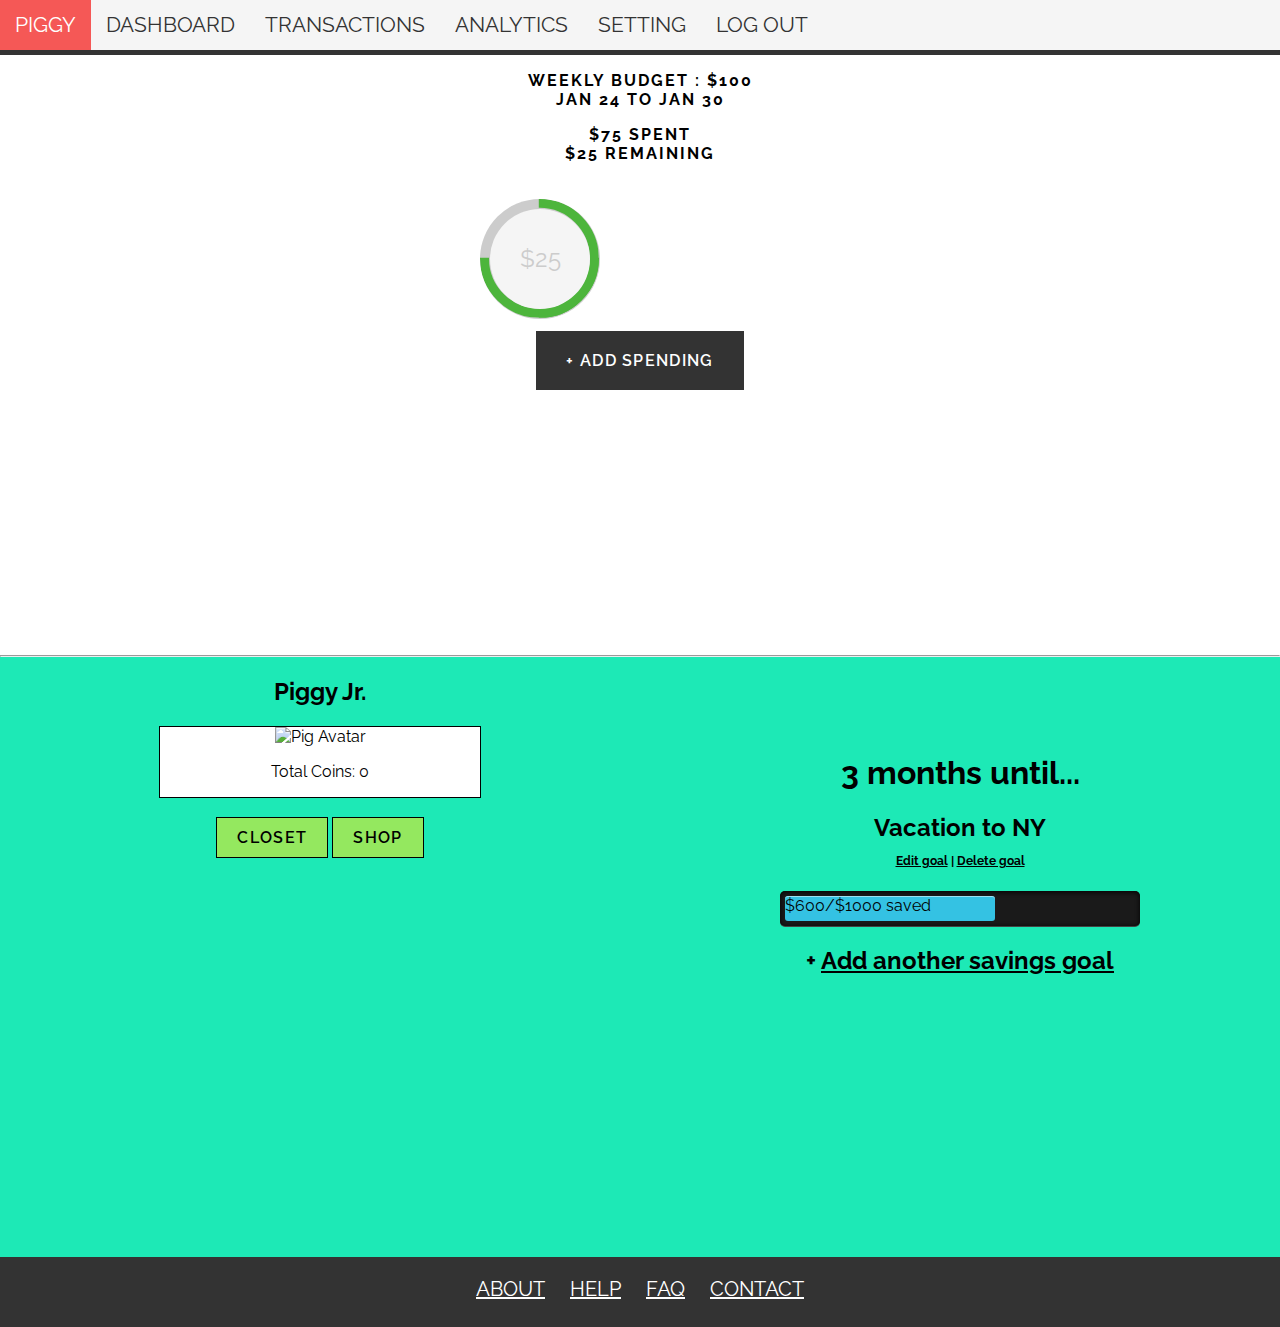
==== commit e0c942a2: "Linked all the html pages and modified navigation system" ====
--- a/index.html
+++ b/index.html
@@ -21,9 +21,10 @@
           <li><a href="index.html">PIGGY<a></li>
           <li><a href="index.html">Dashboard</a></li>
           <li><a href="src/expense.html">Transactions</a></li>
-          <li><a href="#">Analytics</a></li>
-          <li><a href="#">Log Out</a></li>
-          <li><a href="#">Setting</a></li>
+          <li><a href="src/analytics.html">Analytics</a></li>
+          <li><a href="src/settings.html">Setting</a></li>
+          <li><a href="src/newSplash.html">Log Out</a></li>
+          
           <!--<ul class="nav-right">
             <li><a href="#">Log Out</a></li>
             <li><a href="#">Setting</a></li>
@@ -82,8 +83,8 @@
         </div>
         <br>
         <div class="buttons">
-          <a class="btn-piggy" href="#">Closet</a>
-          <a class="btn-piggy" href="#">Shop</a>
+          <a class="btn-piggy" href="src/closet.html">Closet</a>
+          <a class="btn-piggy" href="src/shop.html">Shop</a>
         </div>
       </div>
 
@@ -101,10 +102,10 @@
     </div>
 
     <div class="footer">
-      <a href="#">About</a>
-      <a href="#">Help</a>
-      <a href="#">FAQ</a>
-      <a href="#">Contact</a>
+      <a href="src/footer.html">About</a>
+      <a href="src/footer.html">Help</a>
+      <a href="src/footer.html">FAQ</a>
+      <a href="src/footer.html">Contact</a>
     </div>
 
     <script>
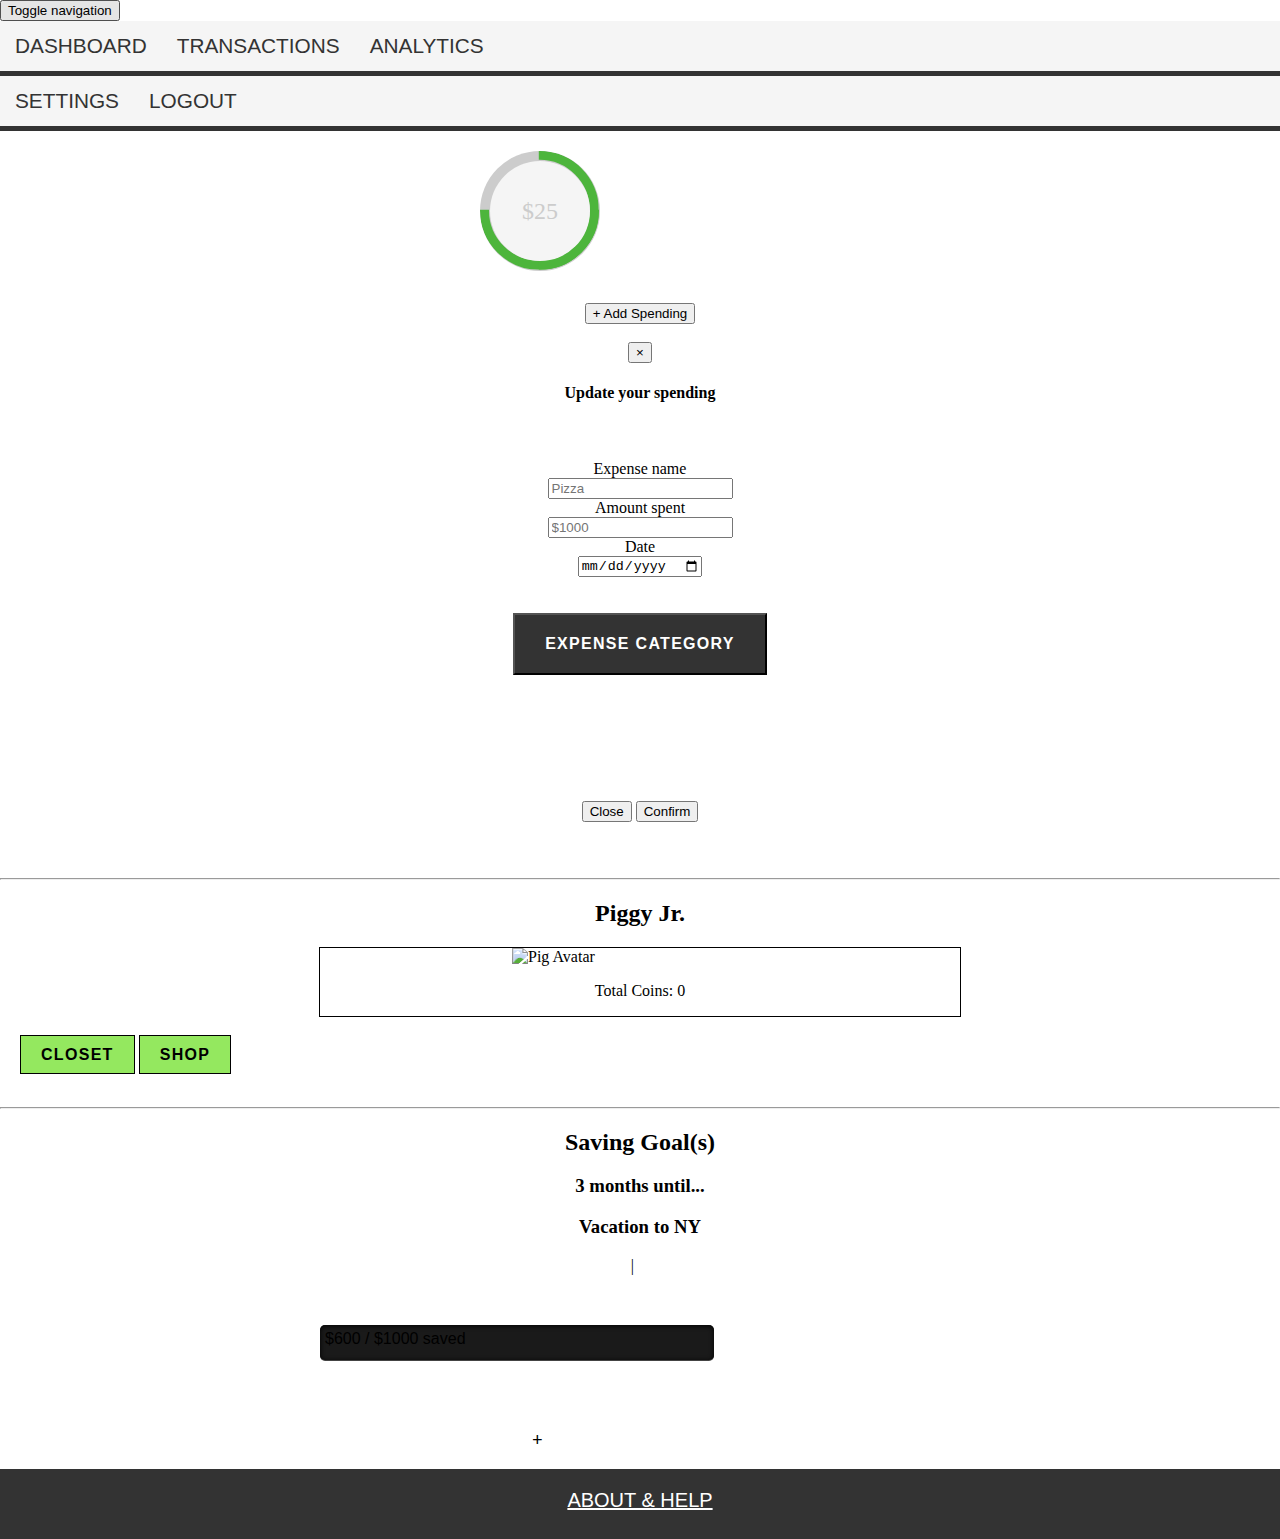
==== commit f85e443e: "footer" ====
--- a/index.html
+++ b/index.html
@@ -1,114 +1,196 @@
 <!DOCTYPE html>
-<html>
-  <head>
-    <title>Piggy Homepage</title>
-    <meta charset="UTF-8">
-    <meta name="viewport" content="width=device-width, initial-scale=1">
-    
-    <link href='https://fonts.googleapis.com/css?family=Raleway:400, 600' rel='stylesheet' type='text/css'>
-    <script src="https://ajax.googleapis.com/ajax/libs/jquery/1.12.0/jquery.min.js"></script>
+<html lang="en">
+	<head>
+		<meta charset="utf-8">
+		<meta http-equiv="X-UA-Compatible" content="IE=edge">
+		<meta name="viewport" content="width=device-width, initial-scale=1">
+		<!-- The above 3 meta tags *must* come first in the head; any other head content must come *after* these tags -->
+		<title>Bootstrap Piggy Homescreen</title>
 
-    <link rel="stylesheet" href="css/circle.css">
-    <link rel="stylesheet" href="css/home.css">
+		<!-- Bootstrap -->
+		<link href="bootstrap-3.3.6-dist/css/bootstrap.css" rel="stylesheet">
+		<link href="bootstrap-3.3.6-dist/css/bootstrap.min.css" rel="stylesheet">
+		<link href="css/indexCSS.css" rel="stylesheet">
+		<link href="css/circle.css" rel="stylesheet">
+		<link href="css/home.css" rel="stylesheet">
+		<link href="css/common.css" rel="stylesheet">
 
-  </head>
-  <body>
+		<!-- HTML5 shim and Respond.js for IE8 support of HTML5 elements and media queries -->
+		<!-- WARNING: Respond.js doesn't work if you view the page via file:// -->
+		<!--[if lt IE 9]>
+		<script src="https://oss.maxcdn.com/html5shiv/3.7.2/html5shiv.min.js"></script>
+		<script src="https://oss.maxcdn.com/respond/1.4.2/respond.min.js"></script>
+		<![endif]-->
+	</head>
+	<body>
 
-    <header>
+		<nav class="navbar navbar-default">
+			<div class="container-fluid">
+			<!-- Brand and toggle get grouped for better mobile display -->
+				<div class="navbar-header">
+					<button type="button" class="navbar-toggle collapsed" data-toggle="collapse" data-target="#bs-example-navbar-collapse-1" aria-expanded="false">
+					<span class="sr-only">Toggle navigation</span>
+					<span class="icon-bar"></span>
+					<span class="icon-bar"></span>
+					<span class="icon-bar"></span>
+					</button>
+					<a class="navbar-brand" href="#">PIGGY</a>
+				</div>
+				<!-- Collect the nav links, forms, and other content for toggling -->
+				<div class="collapse navbar-collapse" id="bs-example-navbar-collapse-1">
+					<ul class="nav navbar-nav">
+						<li><a href="index.html">Dashboard</a></li>
+						<li><a href="../app170/src/expense.html">Transactions</a></li>
+						<li><a href="../app170/src/analytics.html">Analytics</a></li>
+					</ul>
+					<!-- code for the right side of the navbar -->
+					<ul class="nav navbar-nav navbar-right">
+						<li><a href="src/settings.html">Settings</a></li>
+						<li><a href="src/loginPage.html">Logout</a></li>
+					</ul>
+				</div><!-- /.navbar-collapse -->
+			</div><!-- /.container-fluid -->
+		</nav>
+
+        <div class="container-fluid">
+        	<div class="row">
+        		<div class="indicatorContainer">
+					<div class="c100 p75 huge green">
+						<span>$25</span>
+						<div class="slice">
+					  		<div class="bar"></div>
+					  		<div class="fill"></div>
+						</div>
+					</div>
+				</div>
+
+				<!-- <div class="btnContainer">
+			    	<a class="addSpendingBtn" href="#">+ Add Spending</a>
+			    </div> !-->
+
+				<div class="btnContainer">
+  				<!-- Trigger the modal with a button -->
+  			  <button type="button" class="btn btn-danger btn-lg" data-toggle="modal" data-target="#myModal">+ Add Spending</button>
+					<!-- Modal Content for add spending button!-->
+​
+					<!-- Modal -->
+				  <div class="modal fade" id="myModal" role="dialog">
+				    <div class="modal-dialog">
+​
+				      <!-- Modal content-->
+				      <div class="modal-content">
+				        <div class="modal-header">
+				          <button type="button" class="close" data-dismiss="modal">&times;</button>
+				          <h4 class="modal-title">Update your spending</h4>
+				        </div>
+​
+				        <div class="modal-body">
+​
+								<!-- This is where modal form begins !-->
+									<form class="form-horizontal" role="form">
+								<div class="form-group">
+									<label  class="col-sm-2 control-label"
+														for="input">Expense name</label>
+									<div class="col-sm-10">
+											<input type="text" class="form-control"
+											id="transactionName" placeholder="Pizza"/>
+									</div>
+								</div>
+								<div class="form-group">
+									<label class="col-sm-2 control-label"
+												for="inputAmount" >Amount spent</label>
+									<div class="col-sm-10">
+											<input type="text" class="form-control"
+													id="inputAmount" placeholder="$1000"/>
+									</div>
+							</div>
+							<div class="form-group">
+								<label class="col-sm-2 control-label"
+											for="inputAmount" >Date</label>
+								<div class="col-sm-10">
+										<input type="date" class="form-control"
+												id="inputAmount" placeholder="1/1/2016"/>
+								</div>
+						</div>
+​
+							<div id="embeddingDatePicker"></div>
+							<input type="hidden" id="selectedDate" name="selectedDate" />
+​
+							<!--Dropdown menu!-->
+							<div class="dropdown">
+							  <button class="btn btn-primary dropdown-toggle" type="button" data-toggle="dropdown">Expense Category
+							  <span class="caret"></span></button>
+							  <div class="dropdown-menu">
+							  <li><a href="#">Rent</a></li>
+							  <li><a href="#">Utilties</a></li>
+							  <li><a href="#">Grocery</a></li>
+								<li><a href="#">Food</a></li>
+								<li><a href="#">Entertainment</a></li>
+  							</ul>
+						</div>
+					</div>
+​
+							</form>
+							<!-- This is where the modal form ends !-->
+​
+				        </div>
+				        <div class="modal-footer">
+				          <button type="button" class="btn btn-default" data-dismiss="modal">Close</button>
+									<button type="button" class="btn btn-success" data-dismiss="modal">Confirm</button>
+				        </div>
+				      </div>
+​
+				    </div>
+				  </div>
+​
+				</div>
+
+        	</div>
+        	<hr>
+        	<div class="row">
+        		<h2 style="text-align: center;">Piggy Jr.</h2>
+				<div id ="avatar-image">
+					<img src="images/piggy-avatar.png" alt="Pig Avatar" height="40%" width="40%" style="display: block; margin: auto;">
+					<p style="text-align: center;">Total Coins: 0</p>
+				</div>
+				<br>
+				<div class="buttons">
+					<a class="btn-piggy" href="src/closet.html">Closet</a>
+					<a class="btn-piggy" href="src/shop.html">Shop</a>
+				</div>
+        	</div>
+        	<hr>
+        	<div class="row">
+        		<h2 style="text-align: center;">Saving Goal(s)</h2>
+				<h3 style="text-align: center"> 3 months until...</h3>
+				<h3 style="text-align: center"> Vacation to NY</h3>
+
+				<div style="font-size: 16px; text-align: center">
+					<a href="#">Edit goal</a> |
+					<a href="#">Delete goal</a>
+				</div>
+
+				<div class="progress" style="width: 50%; margin: 0 auto">
+					<div class="progress-bar" role="progressbar" aria-valuenow="600"
+					aria-valuemin="0" aria-valuemax="1000" style="width: 60%">
+					$600 / $1000 saved
+					</div>
+				</div>
+
+				<h3 style="text-align: center">
+					+ <a href="#">Add another savings goal </a>
+				</h3>
+        	</div>
+		</div>
+
+    <footer class="footer">
       <div class="container-fluid">
-        <!--<a href="#" id="toggle">MENU</a>-->
-        <ul class="nav">
-          <li><a href="index.html">PIGGY<a></li>
-          <li><a href="index.html">Dashboard</a></li>
-          <li><a href="src/expense.html">Transactions</a></li>
-          <li><a href="src/analytics.html">Analytics</a></li>
-          <li><a href="src/settings.html">Setting</a></li>
-          <li><a href="src/newSplash.html">Log Out</a></li>
-          
-          <!--<ul class="nav-right">
-            <li><a href="#">Log Out</a></li>
-            <li><a href="#">Setting</a></li>
-          </ul>-->
-        </ul>
+        <a href="footer.html">About &amp; Help</a>
       </div>
-    </header>
-
-    <!--<div class="tabs-bar">
-        <a href="#">
-          <div class="tab" style="margin-right: 1px;">
-            Home
-          </div>
-        </a>
-
-        <a href="#">
-          <div class="tab" style="margin-right: 1px;">
-            Transactions
-          </div>
-        </a>
-
-        <a href="#">
-          <div class="tab">
-            Analytics
-          </div>
-        </a>
-    </div>-->
-    
-    <div class="jumbotron">
-      <p class="weeklyIndicator"> Weekly Budget : $100 <br>Jan 24 to Jan 30 </p>
-      <p class="currentSpendings"> $75 spent<br>$25 remaining </p>
-      <div class="indicatorContainer">
-          <div class="c100 p75 huge green">
-            <span>$25</span>
-            <div class="slice">
-              <div class="bar"></div>
-              <div class="fill"></div>
-            </div>
-          </div>
-      </div>
-
-      <!-- Enter expense button -->
-      <div class="btnContainer">
-        <a class="btn-primary" href="#">+ Add Spending</a>
-      </div>
-    </div>
-
-    <hr>
-
-    <div class="jumbotron2">
-      <div class="col1" id="pig-avatar">
-        <h2>Piggy Jr.</h2>
-        <div id ="avatar-image">
-          <img src="images/piggy-avatar.png" alt="Pig Avatar" height="auto" width="50%" style="margin:auto">
-          <p>Total Coins: 0</p>
-        </div>
-        <br>
-        <div class="buttons">
-          <a class="btn-piggy" href="src/closet.html">Closet</a>
-          <a class="btn-piggy" href="src/shop.html">Shop</a>
-        </div>
-      </div>
-
-      <div class="col2">
-        <br><br><br><br>
-        <h1 style="text-align: center"> 3 months until... </h1>
-        <h2 style="text-align: center"> Vacation to NY <br><span style="font-size: 12px"><a href="#" style="color: black">Edit goal</a> | <a href="#" style="color: black">Delete goal</a></span> </h2>
-
-        <div class="progress-bar blue" style="margin: 0 auto">
-          <span style="width: 60%">$600/$1000 saved</span>
-        </div>
-
-        <h2 style="text-align: center">+ <a href="#" style="color: black">Add another savings goal </a></h2>
-      </div>
-    </div>
-
-    <div class="footer">
-      <a href="src/footer.html">About</a>
-      <a href="src/footer.html">Help</a>
-      <a href="src/footer.html">FAQ</a>
-      <a href="src/footer.html">Contact</a>
-    </div>
-
-    <script>
-    </script>
-  </body>
-</html>+    </footer>
+		<!-- jQuery (necessary for Bootstrap's JavaScript plugins) -->
+		<script src="https://ajax.googleapis.com/ajax/libs/jquery/1.11.3/jquery.min.js"></script>
+		<!-- Include all compiled plugins (below), or include individual files as needed -->
+		<script src="bootstrap-3.3.6-dist/js/bootstrap.min.js"></script>
+	</body>
+</html>
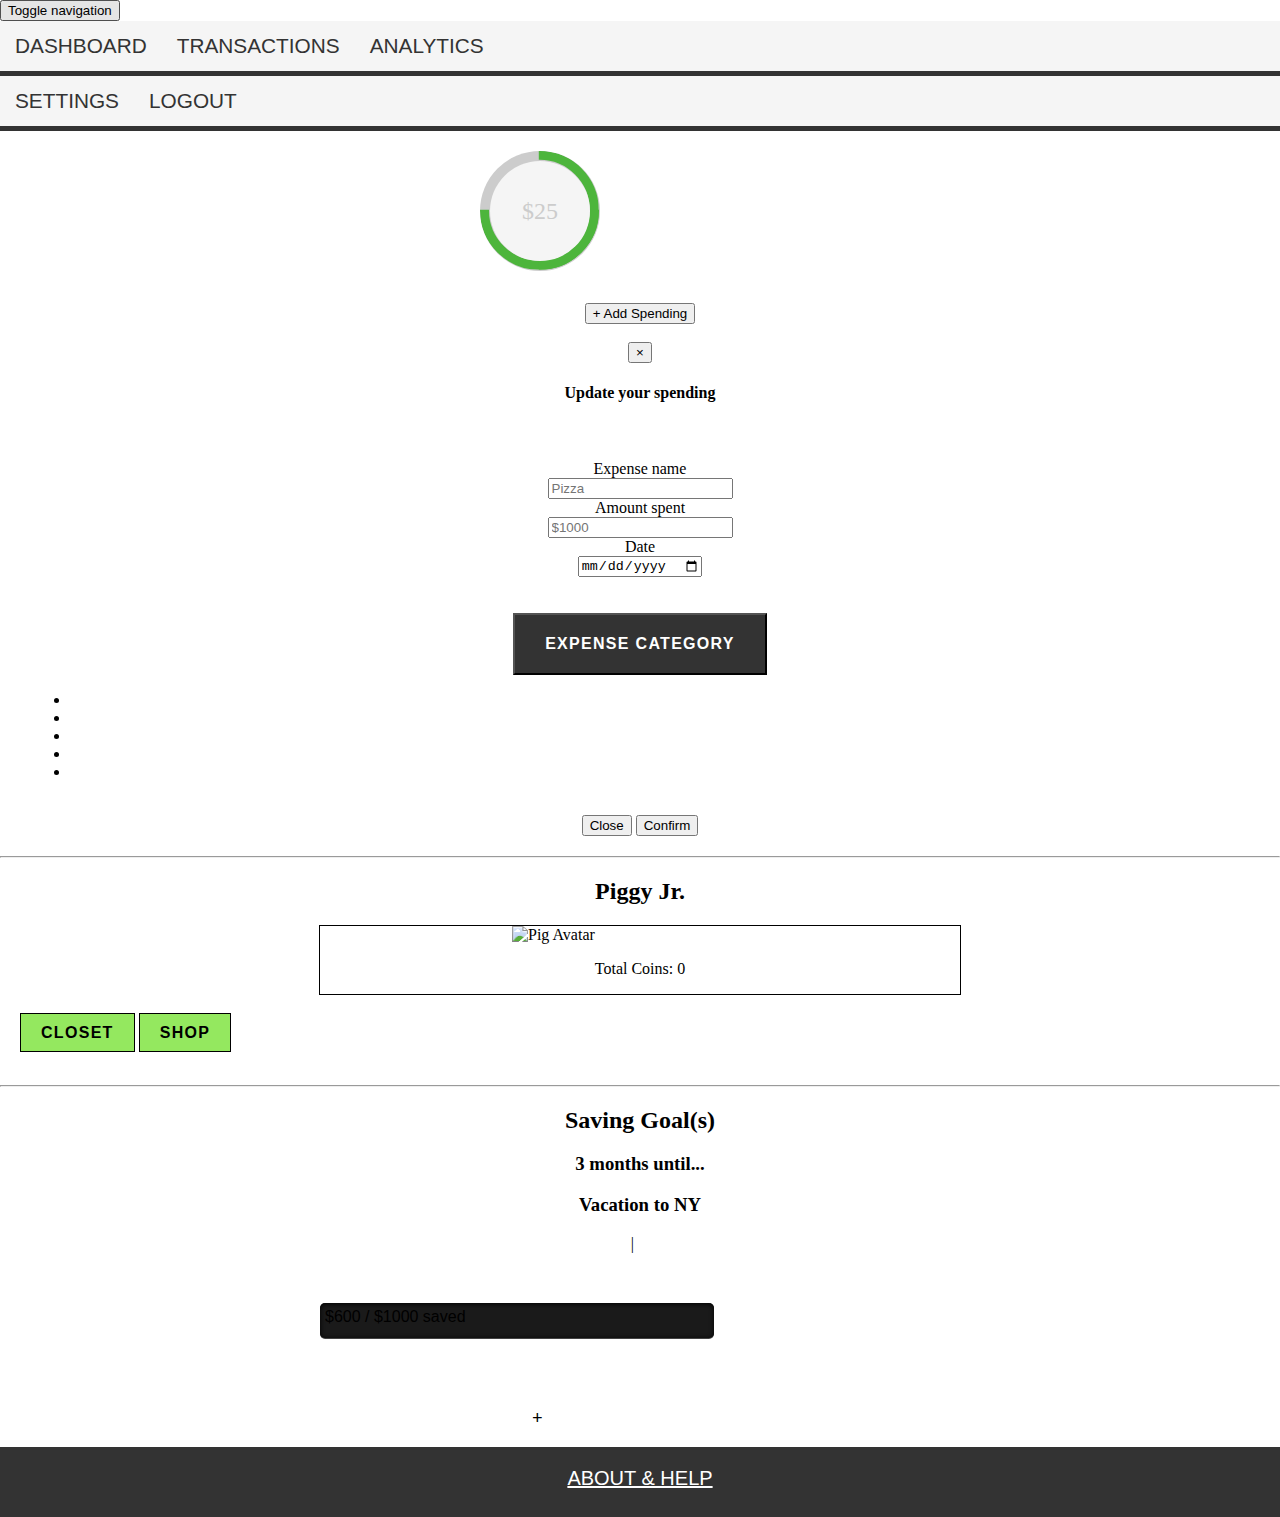
==== commit a4a1e716: "Added modal to transaction page" ====
--- a/index.html
+++ b/index.html
@@ -40,13 +40,13 @@
 				<div class="collapse navbar-collapse" id="bs-example-navbar-collapse-1">
 					<ul class="nav navbar-nav">
 						<li><a href="index.html">Dashboard</a></li>
-						<li><a href="../app170/src/expense.html">Transactions</a></li>
-						<li><a href="../app170/src/analytics.html">Analytics</a></li>
+						<li><a href="src/expense.html">Transactions</a></li>
+						<li><a href="src/analytics.html">Analytics</a></li>
 					</ul>
 					<!-- code for the right side of the navbar -->
 					<ul class="nav navbar-nav navbar-right">
 						<li><a href="src/settings.html">Settings</a></li>
-						<li><a href="src/loginPage.html">Logout</a></li>
+						<li><a href="src/splash.html">Logout</a></li>
 					</ul>
 				</div><!-- /.navbar-collapse -->
 			</div><!-- /.container-fluid -->
@@ -88,50 +88,50 @@
 ​
 								<!-- This is where modal form begins !-->
 									<form class="form-horizontal" role="form">
-								<div class="form-group">
-									<label  class="col-sm-2 control-label"
-														for="input">Expense name</label>
-									<div class="col-sm-10">
-											<input type="text" class="form-control"
-											id="transactionName" placeholder="Pizza"/>
-									</div>
-								</div>
-								<div class="form-group">
-									<label class="col-sm-2 control-label"
-												for="inputAmount" >Amount spent</label>
-									<div class="col-sm-10">
-											<input type="text" class="form-control"
-													id="inputAmount" placeholder="$1000"/>
-									</div>
-							</div>
-							<div class="form-group">
-								<label class="col-sm-2 control-label"
+										<div class="form-group">
+											<label  class="col-sm-2 control-label"
+											for="input">Expense name</label>
+											<div class="col-sm-10">
+												<input type="text" class="form-control"
+												id="transactionName" placeholder="Pizza"/>
+											</div>
+										</div>
+										<div class="form-group">
+											<label class="col-sm-2 control-label"
+											for="inputAmount" >Amount spent</label>
+											<div class="col-sm-10">
+												<input type="text" class="form-control"
+												id="inputAmount" placeholder="$1000"/>
+											</div>
+										</div>
+										<div class="form-group">
+											<label class="col-sm-2 control-label"
 											for="inputAmount" >Date</label>
-								<div class="col-sm-10">
-										<input type="date" class="form-control"
+											<div class="col-sm-10">
+												<input type="date" class="form-control"
 												id="inputAmount" placeholder="1/1/2016"/>
-								</div>
-						</div>
-​
-							<div id="embeddingDatePicker"></div>
-							<input type="hidden" id="selectedDate" name="selectedDate" />
-​
-							<!--Dropdown menu!-->
-							<div class="dropdown">
-							  <button class="btn btn-primary dropdown-toggle" type="button" data-toggle="dropdown">Expense Category
-							  <span class="caret"></span></button>
-							  <div class="dropdown-menu">
-							  <li><a href="#">Rent</a></li>
-							  <li><a href="#">Utilties</a></li>
-							  <li><a href="#">Grocery</a></li>
-								<li><a href="#">Food</a></li>
-								<li><a href="#">Entertainment</a></li>
-  							</ul>
-						</div>
-					</div>
-​
-							</form>
-							<!-- This is where the modal form ends !-->
+											</div>
+										</div>
+										​
+										<div id="embeddingDatePicker"></div>
+										<input type="hidden" id="selectedDate" name="selectedDate" />
+										​
+										<!--Dropdown menu!-->
+										<div class="dropdown">
+											<button class="btn btn-primary dropdown-toggle" type="button" data-toggle="dropdown">Expense Category
+											<span class="caret"></span></button>
+											<div class="dropdown-menu">
+												<ul>
+													<li><a href="#">Rent</a></li>
+													<li><a href="#">Utilties</a></li>
+													<li><a href="#">Grocery</a></li>
+													<li><a href="#">Food</a></li>
+													<li><a href="#">Entertainment</a></li>
+												</ul>
+											</div>
+										</div>
+								</form>
+								<!-- This is where the modal form ends !-->
 ​
 				        </div>
 				        <div class="modal-footer">
@@ -139,10 +139,8 @@
 									<button type="button" class="btn btn-success" data-dismiss="modal">Confirm</button>
 				        </div>
 				      </div>
-​
 				    </div>
 				  </div>
-​
 				</div>
 
         	</div>
@@ -185,7 +183,7 @@
 
     <footer class="footer">
       <div class="container-fluid">
-        <a href="footer.html">About &amp; Help</a>
+        <a href="src/footer.html">About &amp; Help</a>
       </div>
     </footer>
 		<!-- jQuery (necessary for Bootstrap's JavaScript plugins) -->
